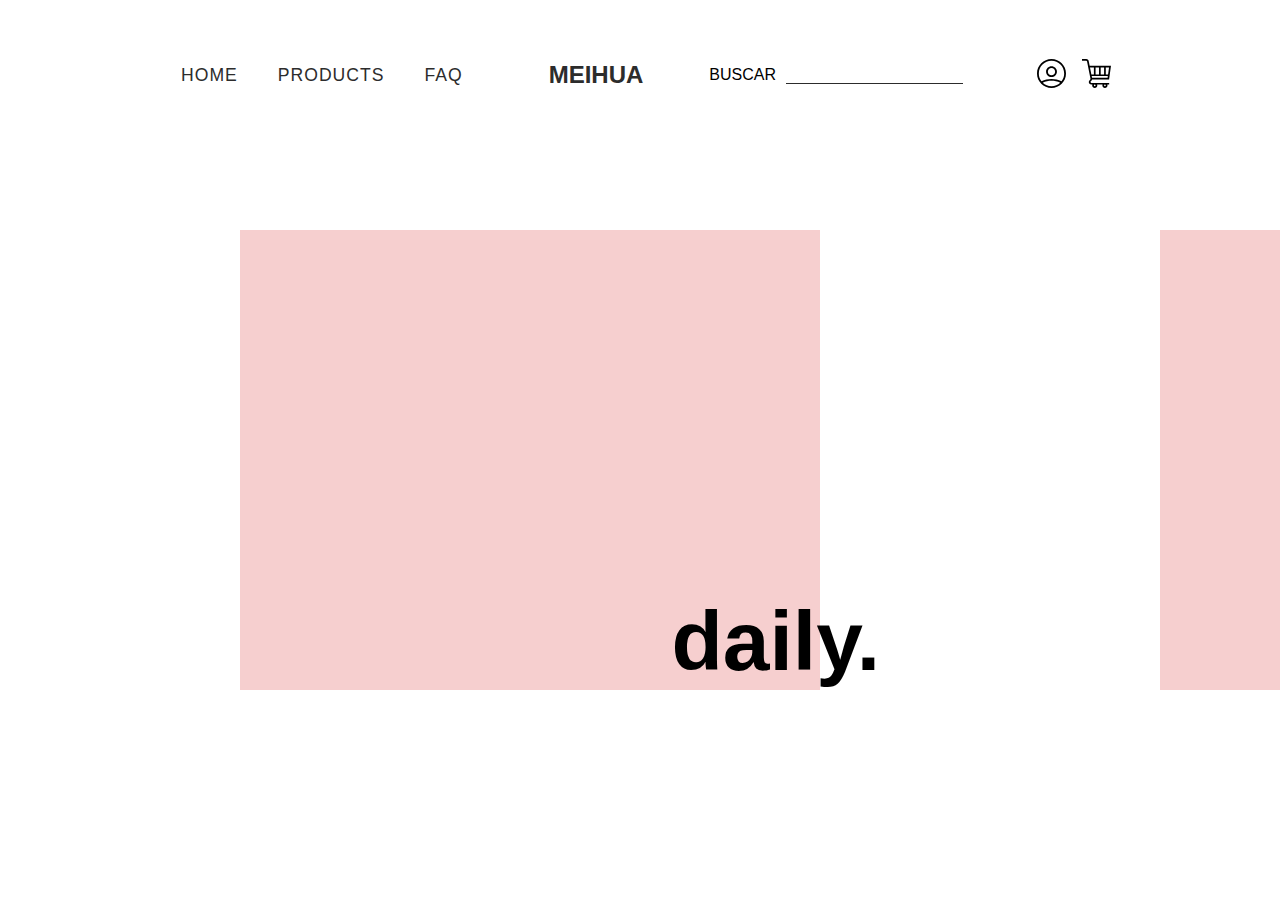
==== index.html @ 2f4f276c "actualizado" ====
<!DOCTYPE html>
<html lang="en">
<head>
    <meta charset="UTF-8">
    <meta name="viewport" content="width=device-width, initial-scale=1.0">
    <meta http-equiv="X-UA-Compatible" content="ie=edge">
    <title>Document</title>
    <link rel="stylesheet" href="./css/style-home.css">
    <link rel="stylesheet" href="./css/navbar.css">
    <link rel="stylesheet" href="./css/footer.css">

</head>
<body>

    <header>
        <nav>
 
            <ul id="menu" class="nav-links">
                <li><a href="index.html">Home</a></li>
                <li><a href="products.html">Products</a></li>
                <li><a href="faq.html">faq</a></li>
            </ul>
            
        </nav>

        <div class="logo">
            <a href="index.html">MEIHUA</a>
      </div>
    <div class="search-bar">
        <p>BUSCAR</p><input type="text">
    </div>
            <div class="nav-icons">
                <a href="register-login.html"><img src="[data-uri]" /></a>
                <a href="cart.html"><img src="[data-uri]" /></a>
            </div>
        
    </header>

<!-- <main>
  <div class="section1">
    <div id="text-box">
         <h1>Be bold. Be daring. Be simply beautiful.</h1>
         <p>We carefully select the best makeup products so that you can enjoy their excellent quality and irresistible range of colors and products.</p>
    </div>
</div>
</main>

    <div class="section2">
            <div class="box1"></div>
            <div class="box2"></div>
    </div> -->


    <div class="container">
        <div class="block block-1">
            <h1>daily.</h1>
        </div>
        <div class="block block-2">
            <h1>soft.</h1>
        </div>
        <div class="block block-3">
            <h1>lips.</h1>
        </div>
        <div class="block block-4">
            <h1>dark.</h1>
        </div>
        <div class="block block-5">
            <h1>glow.</h1>
        </div>
    </div>
    <script src="./scripts/index.js"></script>
    <script>
        var blocks = document.getElementsByClassName("block");
        var container = document.getElementsByClassName("container");
        var hs = new HorizontalScroll.default({
            blocks: blocks,
            container: container,
            isAnimated: true,
            springEffect: 0.8,
        });
    </script>

</body>


</html>
---- css/style-home.css ----
*{
    box-sizing: border-box;
  }


  html, body {
    margin: 0;
    padding: 0;
    width: 100%;
    height: 100vh;
    scroll-behavior: smooth;
    overflow: hidden;

}

body{
  font-family: 'Poppins', sans-serif;
  font-weight: 16px;
}


/*SMALL MOBILE*/

@media (min-width: 320px){
    .block {
        position: relative;
        width: 580px;
        height: 460px;
        margin: 10px 300px 20px 40px;
    }
    
    h1 {
        position: absolute;
        font-family: 'Poppins', sans-serif;
        font-weight: bolder;
        font-size: 84px;
    }
    
    .block-1,
    .block-2,
    .block-3,
    .block-4,
    .block-5{
        background: rgba(246, 207, 207, 1);
    }
    
    .block-1:hover {
        background: url(https://images.unsplash.com/photo-1595550912256-b24059bb08e8?ixlib=rb-1.2.1&ixid=eyJhcHBfaWQiOjEyMDd9&auto=format&fit=crop&w=934&q=80) no-repeat 50% 50%;
        background-size: cover;
        cursor: pointer;
    }
    
    .block-2:hover {
        background: url(https://images.unsplash.com/photo-1570411004091-f33db096d9da?ixlib=rb-1.2.1&auto=format&fit=crop&w=934&q=80) no-repeat 50% 50%;
        background-size: cover;
        cursor: pointer;
    
    }
    
    .block-3:hover {
        background: url(https://images.unsplash.com/photo-1534143826428-81fc61582afd?ixlib=rb-1.2.1&ixid=eyJhcHBfaWQiOjEyMDd9&auto=format&fit=crop&w=894&q=80) no-repeat 50% 80%;
        background-size: cover;
        cursor: pointer;
    
    }
    
    .block-4:hover {
        background: url(https://images.unsplash.com/photo-1601667253772-f2ae66512f17?ixlib=rb-1.2.1&ixid=eyJhcHBfaWQiOjEyMDd9&auto=format&fit=crop&w=934&q=80) no-repeat 50% 50%;
        background-size: cover;
        cursor: pointer;
    
    }
    
    .block-5:hover {
        background: url(https://images.unsplash.com/photo-1542833807-ad5af0977050?ixlib=rb-1.2.1&ixid=eyJhcHBfaWQiOjEyMDd9&auto=format&fit=crop&w=1534&q=80) no-repeat 50% 50%;
        background-size: cover;
        cursor: pointer;
    
    }
    
    .container {
        margin-top: 100px;
        margin-left: 200px;
    }
    
    .block-1 h1,
    .block-3 h1,
    .block-5 h1 {
        bottom: 0;
        right: -60px;
    }
    
    .block-2 h1,
    .block-4 h1 {
        right: -60px;
    }
    }


/*DESKTOP*/

@media (min-width: 1024px){
.block {
    position: relative;
    width: 580px;
    height: 460px;
    margin: 10px 300px 20px 40px;
}

h1 {
    position: absolute;
    font-family: 'Poppins', sans-serif;
    font-weight: bolder;
    font-size: 84px;
}

.block-1,
.block-2,
.block-3,
.block-4,
.block-5{
    background: rgba(246, 207, 207, 1);
}

.block-1:hover {
    background: url(https://images.unsplash.com/photo-1595550912256-b24059bb08e8?ixlib=rb-1.2.1&ixid=eyJhcHBfaWQiOjEyMDd9&auto=format&fit=crop&w=934&q=80) no-repeat 50% 50%;
    background-size: cover;
    cursor: pointer;
}

.block-2:hover {
    background: url(https://images.unsplash.com/photo-1570411004091-f33db096d9da?ixlib=rb-1.2.1&auto=format&fit=crop&w=934&q=80) no-repeat 50% 50%;
    background-size: cover;
    cursor: pointer;

}

.block-3:hover {
    background: url(https://images.unsplash.com/photo-1534143826428-81fc61582afd?ixlib=rb-1.2.1&ixid=eyJhcHBfaWQiOjEyMDd9&auto=format&fit=crop&w=894&q=80) no-repeat 50% 80%;
    background-size: cover;
    cursor: pointer;

}

.block-4:hover {
    background: url(https://images.unsplash.com/photo-1601667253772-f2ae66512f17?ixlib=rb-1.2.1&ixid=eyJhcHBfaWQiOjEyMDd9&auto=format&fit=crop&w=934&q=80) no-repeat 50% 50%;
    background-size: cover;
    cursor: pointer;

}

.block-5:hover {
    background: url(https://images.unsplash.com/photo-1542833807-ad5af0977050?ixlib=rb-1.2.1&ixid=eyJhcHBfaWQiOjEyMDd9&auto=format&fit=crop&w=1534&q=80) no-repeat 50% 50%;
    background-size: cover;
    cursor: pointer;

}

.container {
    margin-top: 100px;
    margin-left: 200px;
}

.block-1 h1,
.block-3 h1,
.block-5 h1 {
    bottom: 0;
    right: -60px;
}

.block-2 h1,
.block-4 h1 {
    right: -60px;
}
}
---- css/navbar.css ----
*{
  margin: 0;
  padding: 0;
  box-sizing: border-box;
}


/*@media (min-width: 320px){*/
/*
  header{
    display: flex;
    justify-content: space-around;
    align-items: center;
    padding: 0px 2%;
    height: auto;
    width: 100%;
    background-color: #fff;
    margin: 140px auto 20px auto;  
  }*/
 
  /* .logo{
    position: absolute;
    top: 60px;
    text-align: center;
    width: 9rem;
    height: auto;
    cursor: pointer;
  } *//*
 
  .nav-links{
    display: inline-flex;
    list-style: none;
  }
 
 .nav-links li{
   padding: 0 10px 5px 0;
 }
 
 .nav-links li a {
   font-size: 0.875rem;
   color: #2C2C2C;
   font-weight: 500;
   text-decoration: none;
   transition: all 0.3s ease 0s;
   letter-spacing: 0.5px;
   text-transform: uppercase;
 }
 
 .cool-link::after{
     content: '';
     display: block;
     width: 0;
     height: 2px;
     background: #80C8D0;
     transition: width .3s;
   }
   
 .cool-link:hover::after{
     width: 100%;
     transition: width .3s;
   }
 .cool-link::after{
   content: '';
   display: block;
   width: 0;
   height: 2px;
   background: #80C8D0;
   transition: width .3s;
 }
 
 .cool-link:hover::after{
   width: 100%;
   transition: width .3s;
 }
 
 .nav-icons{
   display: inline-flex;
   margin: 0;
   padding: 0;
 }
 
 .nav-icons img{
   width: 30px;
   padding: 0px 5px;
 }
 }*/



@media (min-width: 1024px){

 header{
   display: flex;
   justify-content: space-around;
   align-items: center;
   padding: 0px 10%;
   height: 90px;
   width: 100%;
   margin: 30px auto 0px auto;
   background-color: #fff;
 }

 .logo a{
   cursor: pointer;
   text-decoration: none;
   color: #2C2C2C;
   font-weight: bolder;
   font-size: 1.5rem;
 }


 .nav-links{
   display: inline-flex;
   list-style: none;
 }

.nav-links li{
  padding: 0px 20px;
}

.nav-links li a {
  font-size: 1.1rem;
  color: #2C2C2C;
  font-weight: 500;
  text-decoration: none;
  transition: all 0.3s ease 0s;
  letter-spacing: 1px;
  text-transform: uppercase;
}

.nav-icons{
  display: inline-flex;
}

.nav-icons img{
  width: 45px;
  padding: 0px 8px;
}

.search-bar{
  display: flex;
  justify-content: flex-start;
  flex-direction: row;
}
.search-bar input{
  border: none;
  border-bottom: 1px solid #2c2c2c;
  margin-left: 10px;
  outline: none;
}

.search-bar p{
  font-weight: 400;
}

}
---- css/footer.css ----
*{
    margin: 0;
    padding: 0;
    box-sizing: border-box;
}

/*SMALL MOBILE RESPONSIVE*/

@media (min-width: 320px){

footer{
    background: #F6CFCF;
    height: 220px;
    text-align: center;
    padding: 10px;
    padding-top: 50px;
}

footer > h4{
    color: #2C2C2C;
   font-weight: 600;
   font-size: 1rem;
   text-transform: uppercase;
}

footer hr{
    margin: 5px auto 10px auto;
    border: 1px solid #444444;
    width: 18px;
}

footer p{
    font-size: 0.7rem;
    letter-spacing: 1px;
    font-weight: 200;
    text-transform: uppercase;
}

.separador-vertical{
    font-weight: 100;
    font-size: 0.8rem;
    padding: 0px 5px;

}

.rrss-icons{
    display: flex;
    justify-content: center;
    margin: 20px auto 10px auto;
}

.icons-rrss{
    margin: 0px 10px;
    width: 25px;
    height: 25px;
}

.icons-rrss img{
    width: 100%;
}
}

/*TABLET*/

@media (min-width: 770px){
    footer{
        height: 280px;
        padding-top: 60px;
    }
    
    footer > h4{
        font-size: 1.3rem;
    }
    
    footer hr{
        margin: 10px auto 20px auto;
        border: 1px solid #444444;
        width: 25px;
    }
    
    footer p{
        font-size: 1.1rem;
    }
    
    .separador-vertical{
        font-size: 1.2rem;    
    }
    
    .rrss-icons{
        margin: 40px auto 10px auto;
    }
    
    .icons-rrss{
        margin: 0px 25px;
        width: 25px;
        height: 25px;
    }
    }



    
    /*DESKTOP*/

@media (min-width: 1200px){
    footer{
        height: auto;
        padding: 40px;
    }
    
    footer > h4{
   font-size: 1.5rem;
    }
    
    footer hr{
        width: 30px;
    }
    
    footer p{
        font-size: 1.3rem;
    }
    
    .separador-vertical{
        font-size: 1.4rem;    
    }
    
    .rrss-icons{
        margin: 50px auto 0px auto;
    }
    
    .icons-rrss{
        margin: 0px 20px;
        width: 30px;
        height: 30px;
    }
    }
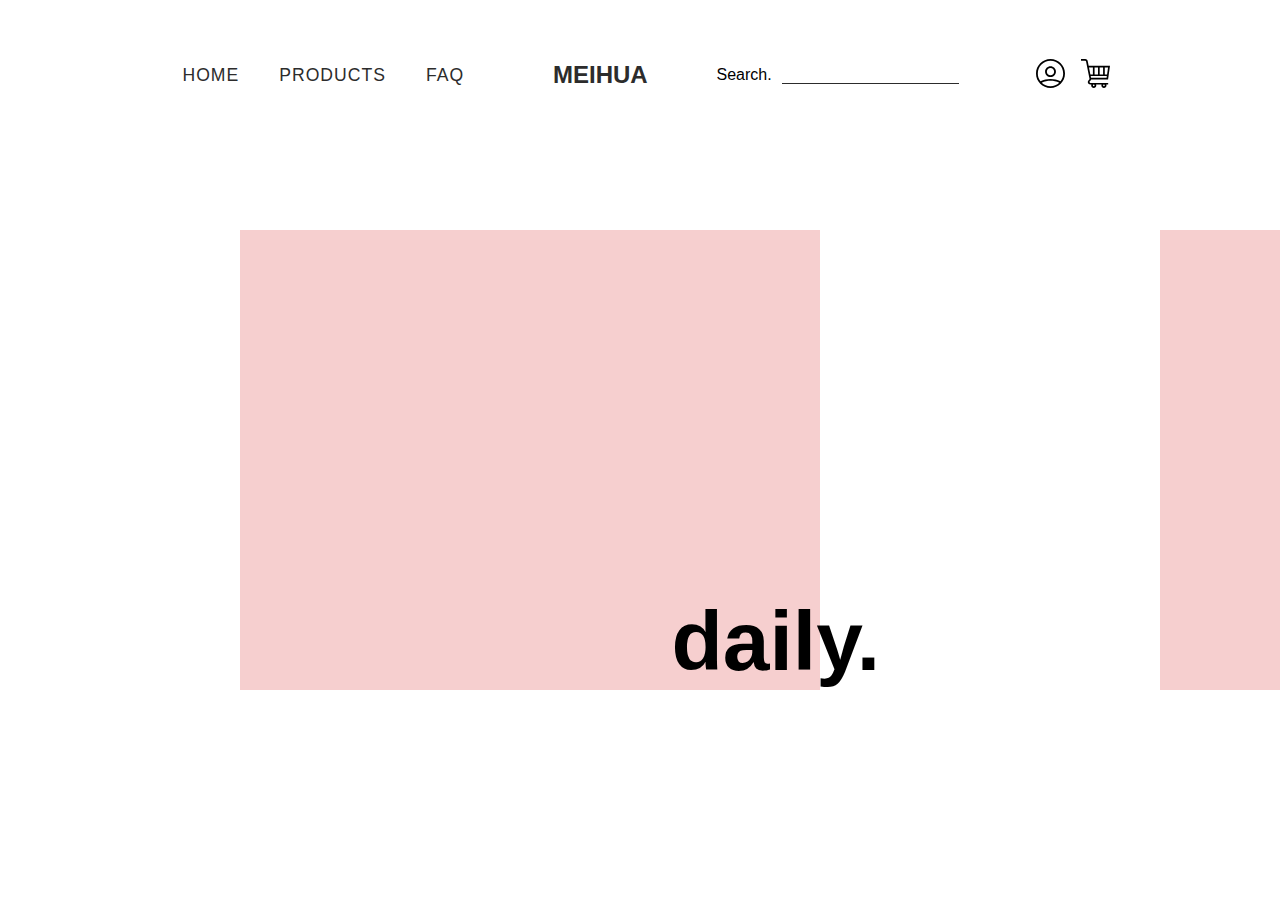
==== commit 2bd7d8fd: "actualizacion responsive" ====
--- a/index.html
+++ b/index.html
@@ -4,30 +4,38 @@
     <meta charset="UTF-8">
     <meta name="viewport" content="width=device-width, initial-scale=1.0">
     <meta http-equiv="X-UA-Compatible" content="ie=edge">
-    <title>Document</title>
-    <link rel="stylesheet" href="./css/style-home.css">
-    <link rel="stylesheet" href="./css/navbar.css">
-    <link rel="stylesheet" href="./css/footer.css">
+    <title>MEIHUA | Cosmetics</title>
+    <link rel="stylesheet" href="css/style-home.css">
+    <link rel="stylesheet" href="css/navbar.css">
+    <link rel="stylesheet" href="css/footer.css">
 
 </head>
 <body>
 
     <header>
+
         <nav>
- 
-            <ul id="menu" class="nav-links">
+            <input type="checkbox" id="toggle" class="hidden">
+                  <label for="toggle" class="nav-btn">
+                        <i></i>
+                        <i></i>
+                        <i></i>
+                  </label>
+            
+            <div class="nav-links">
+            <ul>
                 <li><a href="index.html">Home</a></li>
                 <li><a href="products.html">Products</a></li>
                 <li><a href="faq.html">faq</a></li>
             </ul>
-            
+        </div>
         </nav>
 
         <div class="logo">
             <a href="index.html">MEIHUA</a>
       </div>
     <div class="search-bar">
-        <p>BUSCAR</p><input type="text">
+        <p>Search.</p><input type="text" placeholder="Search.">
     </div>
             <div class="nav-icons">
                 <a href="register-login.html"><img src="[data-uri]" /></a>
@@ -35,20 +43,6 @@
             </div>
         
     </header>
-
-<!-- <main>
-  <div class="section1">
-    <div id="text-box">
-         <h1>Be bold. Be daring. Be simply beautiful.</h1>
-         <p>We carefully select the best makeup products so that you can enjoy their excellent quality and irresistible range of colors and products.</p>
-    </div>
-</div>
-</main>
-
-    <div class="section2">
-            <div class="box1"></div>
-            <div class="box2"></div>
-    </div> -->
 
 
     <div class="container">
@@ -59,7 +53,7 @@
             <h1>soft.</h1>
         </div>
         <div class="block block-3">
-            <h1>lips.</h1>
+            <h1>natural.</h1>
         </div>
         <div class="block block-4">
             <h1>dark.</h1>
@@ -68,7 +62,7 @@
             <h1>glow.</h1>
         </div>
     </div>
-    <script src="./scripts/index.js"></script>
+    <script src="scripts/index.js"></script>
     <script>
         var blocks = document.getElementsByClassName("block");
         var container = document.getElementsByClassName("container");
--- a/css/style-home.css
+++ b/css/style-home.css
@@ -19,87 +19,8 @@
 }
 
 
-/*SMALL MOBILE*/
+/*HOME SECTION*/
 
-@media (min-width: 320px){
-    .block {
-        position: relative;
-        width: 580px;
-        height: 460px;
-        margin: 10px 300px 20px 40px;
-    }
-    
-    h1 {
-        position: absolute;
-        font-family: 'Poppins', sans-serif;
-        font-weight: bolder;
-        font-size: 84px;
-    }
-    
-    .block-1,
-    .block-2,
-    .block-3,
-    .block-4,
-    .block-5{
-        background: rgba(246, 207, 207, 1);
-    }
-    
-    .block-1:hover {
-        background: url(https://images.unsplash.com/photo-1595550912256-b24059bb08e8?ixlib=rb-1.2.1&ixid=eyJhcHBfaWQiOjEyMDd9&auto=format&fit=crop&w=934&q=80) no-repeat 50% 50%;
-        background-size: cover;
-        cursor: pointer;
-    }
-    
-    .block-2:hover {
-        background: url(https://images.unsplash.com/photo-1570411004091-f33db096d9da?ixlib=rb-1.2.1&auto=format&fit=crop&w=934&q=80) no-repeat 50% 50%;
-        background-size: cover;
-        cursor: pointer;
-    
-    }
-    
-    .block-3:hover {
-        background: url(https://images.unsplash.com/photo-1534143826428-81fc61582afd?ixlib=rb-1.2.1&ixid=eyJhcHBfaWQiOjEyMDd9&auto=format&fit=crop&w=894&q=80) no-repeat 50% 80%;
-        background-size: cover;
-        cursor: pointer;
-    
-    }
-    
-    .block-4:hover {
-        background: url(https://images.unsplash.com/photo-1601667253772-f2ae66512f17?ixlib=rb-1.2.1&ixid=eyJhcHBfaWQiOjEyMDd9&auto=format&fit=crop&w=934&q=80) no-repeat 50% 50%;
-        background-size: cover;
-        cursor: pointer;
-    
-    }
-    
-    .block-5:hover {
-        background: url(https://images.unsplash.com/photo-1542833807-ad5af0977050?ixlib=rb-1.2.1&ixid=eyJhcHBfaWQiOjEyMDd9&auto=format&fit=crop&w=1534&q=80) no-repeat 50% 50%;
-        background-size: cover;
-        cursor: pointer;
-    
-    }
-    
-    .container {
-        margin-top: 100px;
-        margin-left: 200px;
-    }
-    
-    .block-1 h1,
-    .block-3 h1,
-    .block-5 h1 {
-        bottom: 0;
-        right: -60px;
-    }
-    
-    .block-2 h1,
-    .block-4 h1 {
-        right: -60px;
-    }
-    }
-
-
-/*DESKTOP*/
-
-@media (min-width: 1024px){
 .block {
     position: relative;
     width: 580px;
@@ -172,4 +93,3 @@
 .block-4 h1 {
     right: -60px;
 }
-}--- a/css/navbar.css
+++ b/css/navbar.css
@@ -3,91 +3,6 @@
   padding: 0;
   box-sizing: border-box;
 }
-
-
-/*@media (min-width: 320px){*/
-/*
-  header{
-    display: flex;
-    justify-content: space-around;
-    align-items: center;
-    padding: 0px 2%;
-    height: auto;
-    width: 100%;
-    background-color: #fff;
-    margin: 140px auto 20px auto;  
-  }*/
- 
-  /* .logo{
-    position: absolute;
-    top: 60px;
-    text-align: center;
-    width: 9rem;
-    height: auto;
-    cursor: pointer;
-  } *//*
- 
-  .nav-links{
-    display: inline-flex;
-    list-style: none;
-  }
- 
- .nav-links li{
-   padding: 0 10px 5px 0;
- }
- 
- .nav-links li a {
-   font-size: 0.875rem;
-   color: #2C2C2C;
-   font-weight: 500;
-   text-decoration: none;
-   transition: all 0.3s ease 0s;
-   letter-spacing: 0.5px;
-   text-transform: uppercase;
- }
- 
- .cool-link::after{
-     content: '';
-     display: block;
-     width: 0;
-     height: 2px;
-     background: #80C8D0;
-     transition: width .3s;
-   }
-   
- .cool-link:hover::after{
-     width: 100%;
-     transition: width .3s;
-   }
- .cool-link::after{
-   content: '';
-   display: block;
-   width: 0;
-   height: 2px;
-   background: #80C8D0;
-   transition: width .3s;
- }
- 
- .cool-link:hover::after{
-   width: 100%;
-   transition: width .3s;
- }
- 
- .nav-icons{
-   display: inline-flex;
-   margin: 0;
-   padding: 0;
- }
- 
- .nav-icons img{
-   width: 30px;
-   padding: 0px 5px;
- }
- }*/
-
-
-
-@media (min-width: 1024px){
 
  header{
    display: flex;
@@ -108,8 +23,7 @@
    font-size: 1.5rem;
  }
 
-
- .nav-links{
+ .nav-links ul{
    display: inline-flex;
    list-style: none;
  }
@@ -153,4 +67,164 @@
   font-weight: 400;
 }
 
+::-webkit-input-placeholder{
+  opacity: 0;
+}
+
+
+
+
+
+
+
+
+
+@media only screen and (max-width: 864px){
+
+  .nav-links {
+    position: fixed;
+    top: 0;
+    left: 0;
+    width: 100%;
+    height: 100%;
+    z-index: -1;
+    background-color: #DBEFF2;
+    opacity: 0;
+    transition: all 0.2s ease;
+}
+
+.nav-links ul {
+    position: absolute;
+    display: flex;
+    flex-direction: column;
+    top: 50%;
+    transform: translateY(-50%);
+    width: 100%;
+}
+
+.nav-links ul li {
+    display: block;
+    float: none;
+    width: 100%;
+    text-align: center;
+    margin-bottom: 50px;
+}
+
+.nav-links ul li:nth-child(1) a {
+    transition-delay: 0.2s;
+}
+
+.nav-links ul li:nth-child(2) a {
+    transition-delay: 0.3s;
+}
+
+.nav-links ul li:nth-child(3) a {
+    transition-delay: 0.4s;
+}
+
+.nav-links ul li:nth-child(4) a {
+    transition-delay: 0.5s;
+}
+
+.nav-links ul li:not(:first-child) {
+    margin-left: 0;
+}
+
+.nav-links ul li a {
+    padding: 10px 24px;
+    opacity: 0;
+    color: #000;
+    font-size: 1.5rem;
+    font-weight: 600;
+    letter-spacing: 1.2px;
+    transform: translateX(-20px);
+    transition: all 0.2s ease;
+}
+
+.nav-btn {
+    position: relative;
+    display: block;
+    width: 48px;
+    height: 35px;
+    cursor: pointer;
+    z-index: 9999;
+    border-radius: 50%;
+}
+
+.nav-btn i {
+    display: block;
+    width: 35px;
+    height: 3px;
+    z-index: 1;
+    background: #000;
+    border-radius: 2px;
+}
+
+.nav-btn i:nth-child(1) {
+    margin-top: 16px;
+}
+
+.nav-btn i:nth-child(2) {
+    margin-top: 4px;
+    opacity: 1;
+}
+
+.nav-btn i:nth-child(3) {
+    margin-top: 3px;
+}
+}
+
+#toggle:checked + .nav-btn {
+transform: rotate(45deg);
+}
+
+#toggle:checked + .nav-btn i {
+background: #000;
+transition: transform 0.2s ease;
+}
+
+#toggle:checked + .nav-btn i:nth-child(1) {
+transform: translateY(6px) rotate(180deg);
+}
+
+#toggle:checked + .nav-btn i:nth-child(2) {
+opacity: 0;
+}
+
+#toggle:checked + .nav-btn i:nth-child(3) {
+transform: translateY(-6px) rotate(90deg);
+}
+
+#toggle:checked ~   .nav-links {
+z-index: 9990;
+opacity: 1;
+}
+
+#toggle:checked ~   .nav-links ul li a {
+opacity: 1;
+transform: translateX(0);
+}
+
+.hidden {
+display: none;
+}
+
+
+@media only screen and (max-width: 570px){
+  .logo{
+    display: none;
+  }
+}
+
+@media only screen and (min-width: 320px) and (max-width: 520px){
+  .search-bar p{
+    display: none;
+  }
+
+  ::-webkit-input-placeholder{
+    opacity: 1;
+    font-size: 1rem;
+    font-weight: 400;
+    font-family: 'Poppins', sans-serif;
+  }
 }--- a/css/footer.css
+++ b/css/footer.css
@@ -4,65 +4,63 @@
     box-sizing: border-box;
 }
 
-/*SMALL MOBILE RESPONSIVE*/
+footer{
+        background: #F6CFCF;
+        text-align: center;
+        height: auto;
+        padding: 40px;
+    }
+    
+footer > h4{
+   font-size: 1.5rem;
+   text-transform: uppercase;
+   color: #2C2C2C;
+    font-weight: 600;
 
-@media (min-width: 320px){
-
-footer{
-    background: #F6CFCF;
-    height: 220px;
-    text-align: center;
-    padding: 10px;
-    padding-top: 50px;
-}
-
-footer > h4{
-    color: #2C2C2C;
-   font-weight: 600;
-   font-size: 1rem;
-   text-transform: uppercase;
-}
-
+    }
+    
 footer hr{
     margin: 5px auto 10px auto;
     border: 1px solid #444444;
-    width: 18px;
-}
-
+    width: 30px;
+    }
+    
 footer p{
-    font-size: 0.7rem;
-    letter-spacing: 1px;
-    font-weight: 200;
-    text-transform: uppercase;
-}
-
+        font-size: 1.3rem;
+        letter-spacing: 1px;
+        font-weight: 200;
+        text-transform: uppercase;
+    }
+    
 .separador-vertical{
-    font-weight: 100;
-    font-size: 0.8rem;
-    padding: 0px 5px;
-
-}
-
+        font-size: 1.4rem;
+        font-weight: 100;
+        padding: 0px 5px;
+    }
+    
 .rrss-icons{
-    display: flex;
-    justify-content: center;
-    margin: 20px auto 10px auto;
-}
-
+        display: flex;
+        justify-content: center;
+        margin: 50px auto 0px auto;
+    }
+    
 .icons-rrss{
-    margin: 0px 10px;
-    width: 25px;
-    height: 25px;
+        margin: 0px 20px;
+        width: 30px;
+        height: 30px;
 }
 
 .icons-rrss img{
     width: 100%;
 }
-}
+
+
+/*SMALL MOBILE RESPONSIVE*/
+
 
 /*TABLET*/
 
-@media (min-width: 770px){
+@media only screen and (max-width: 770px){
     footer{
         height: 280px;
         padding-top: 60px;
@@ -99,38 +97,40 @@
 
 
 
+    @media only screen and (max-width: 320px){
+
+        footer{
+            height: 220px;
+            padding: 10px;
+            padding-top: 50px;
+        }
+        
+        footer > h4{
+           font-size: 1rem;
+        }
+        
+        footer hr{
+            width: 18px;
+        }
+        
+        footer p{
+            font-size: 0.7rem;
+        }
+        
+        .separador-vertical{
+            font-size: 0.8rem;
+        
+        }
+        
+        .rrss-icons{
+            margin: 20px auto 10px auto;
+        }
+        
+        .icons-rrss{
+            margin: 0px 10px;
+            width: 25px;
+            height: 25px;
+        }
+        }
     
-    /*DESKTOP*/
 
-@media (min-width: 1200px){
-    footer{
-        height: auto;
-        padding: 40px;
-    }
-    
-    footer > h4{
-   font-size: 1.5rem;
-    }
-    
-    footer hr{
-        width: 30px;
-    }
-    
-    footer p{
-        font-size: 1.3rem;
-    }
-    
-    .separador-vertical{
-        font-size: 1.4rem;    
-    }
-    
-    .rrss-icons{
-        margin: 50px auto 0px auto;
-    }
-    
-    .icons-rrss{
-        margin: 0px 20px;
-        width: 30px;
-        height: 30px;
-    }
-    }
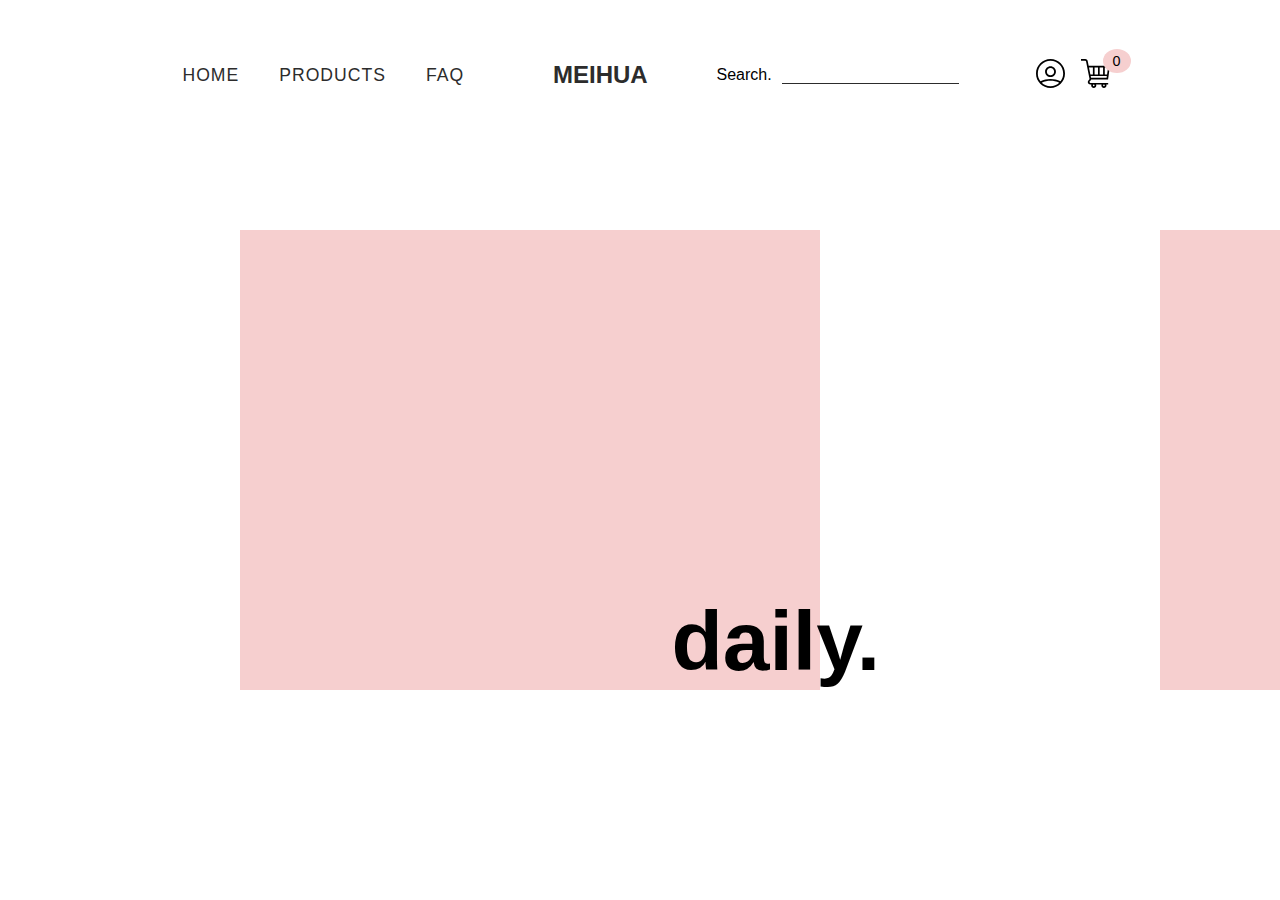
==== commit 8ac653b5: "antes de la lluvia" ====
--- a/index.html
+++ b/index.html
@@ -35,12 +35,15 @@
             <a href="index.html">MEIHUA</a>
       </div>
     <div class="search-bar">
-        <p>Search.</p><input type="text" placeholder="Search.">
+        <p>Search.</p><input type="search" placeholder="Search.">
     </div>
             <div class="nav-icons">
                 <a href="register-login.html"><img src="[data-uri]" /></a>
-                <a href="cart.html"><img src="[data-uri]" /></a>
-            </div>
+                <div class="iconShopping">
+                    <p>0</p>
+                    <img src="[data-uri]" />
+                </div>
+                        </div>
         
     </header>
 
--- a/css/navbar.css
+++ b/css/navbar.css
@@ -51,6 +51,22 @@
   padding: 0px 8px;
 }
 
+.nav-icons .iconShopping{
+  cursor: pointer;
+  position: relative;
+}
+
+.nav-icons .iconShopping p{
+  position: absolute;
+  top: -10px;
+  right: -13px;
+  font-size: 0.9rem;
+  background-color: #F6CFCF;
+  padding: 4px 10px;
+  border-radius: 50%;
+  
+}
+
 .search-bar{
   display: flex;
   justify-content: flex-start;
@@ -67,15 +83,9 @@
   font-weight: 400;
 }
 
-::-webkit-input-placeholder{
+.search-bar ::-webkit-input-placeholder{
   opacity: 0;
 }
-
-
-
-
-
-
 
 
 
@@ -221,7 +231,7 @@
     display: none;
   }
 
-  ::-webkit-input-placeholder{
+  .search-bar ::-webkit-input-placeholder{
     opacity: 1;
     font-size: 1rem;
     font-weight: 400;
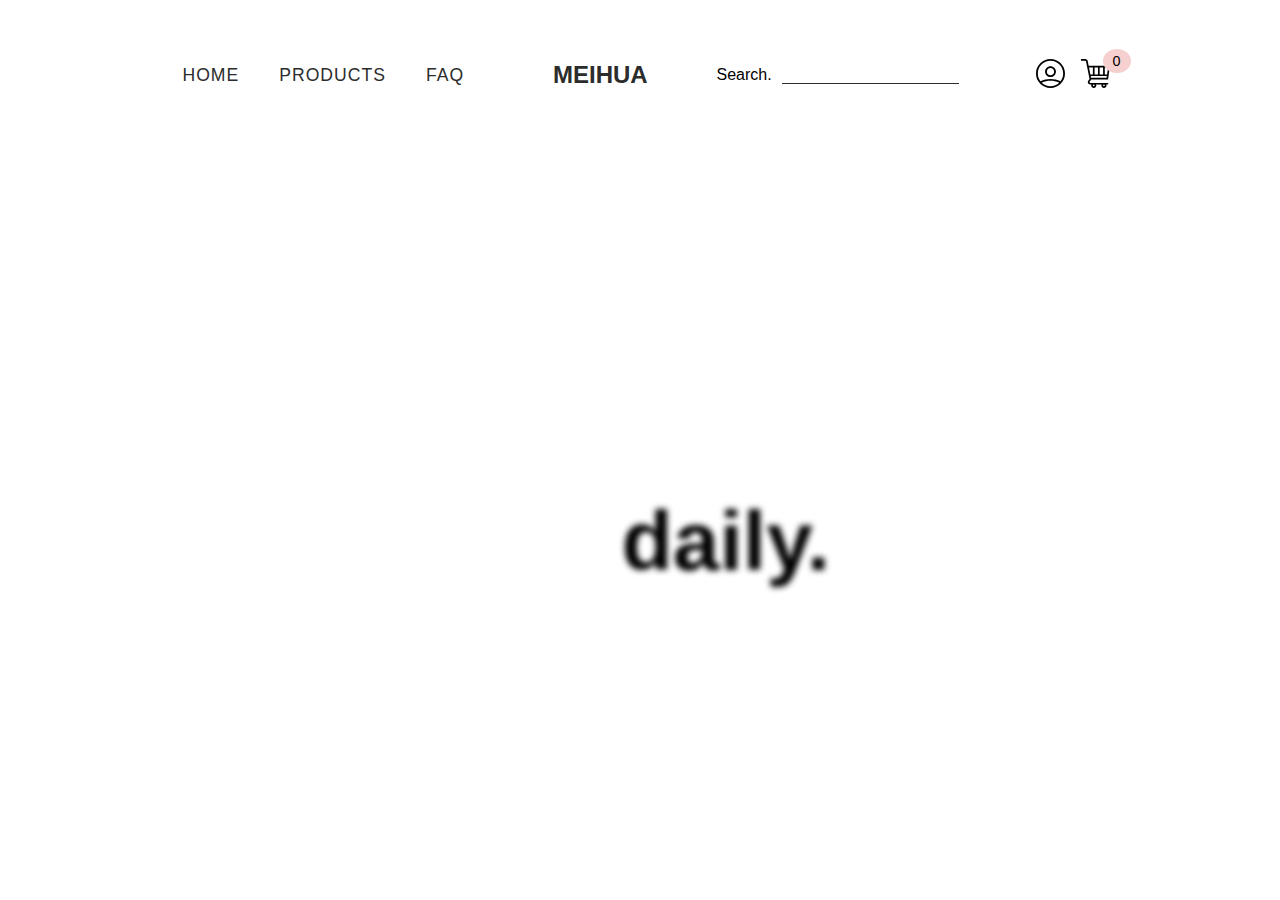
==== commit 7e064f64: "ahora si que si" ====
--- a/index.html
+++ b/index.html
@@ -4,6 +4,7 @@
     <meta charset="UTF-8">
     <meta name="viewport" content="width=device-width, initial-scale=1.0">
     <meta http-equiv="X-UA-Compatible" content="ie=edge">
+    <link  rel="icon"   href="img/favicon.png" type="image/png" />
     <title>MEIHUA | Cosmetics</title>
     <link rel="stylesheet" href="css/style-home.css">
     <link rel="stylesheet" href="css/navbar.css">
@@ -43,7 +44,7 @@
                     <p>0</p>
                     <img src="[data-uri]" />
                 </div>
-                        </div>
+                </div>
         
     </header>
 
--- a/css/style-home.css
+++ b/css/style-home.css
@@ -35,45 +35,58 @@
     font-size: 84px;
 }
 
-.block-1,
-.block-2,
-.block-3,
-.block-4,
-.block-5{
-    background: rgba(246, 207, 207, 1);
+
+.block:hover{
+    -webkit-filter: blur(0);
+	filter: blur(0);
 }
 
-.block-1:hover {
+.block-1 {
     background: url(https://images.unsplash.com/photo-1595550912256-b24059bb08e8?ixlib=rb-1.2.1&ixid=eyJhcHBfaWQiOjEyMDd9&auto=format&fit=crop&w=934&q=80) no-repeat 50% 50%;
     background-size: cover;
-    cursor: pointer;
+    -webkit-filter: blur(3px);
+	filter: blur(3px);
+	-webkit-transition: .3s ease-in-out;
+	transition: .3s ease-in-out;
 }
 
-.block-2:hover {
+.block-2 {
     background: url(https://images.unsplash.com/photo-1570411004091-f33db096d9da?ixlib=rb-1.2.1&auto=format&fit=crop&w=934&q=80) no-repeat 50% 50%;
     background-size: cover;
-    cursor: pointer;
+    -webkit-filter: blur(3px);
+	filter: blur(3px);
+	-webkit-transition: .3s ease-in-out;
+	transition: .3s ease-in-out;
 
 }
 
-.block-3:hover {
+.block-3 {
     background: url(https://images.unsplash.com/photo-1534143826428-81fc61582afd?ixlib=rb-1.2.1&ixid=eyJhcHBfaWQiOjEyMDd9&auto=format&fit=crop&w=894&q=80) no-repeat 50% 80%;
     background-size: cover;
-    cursor: pointer;
+    -webkit-filter: blur(3px);
+	filter: blur(3px);
+	-webkit-transition: .3s ease-in-out;
+	transition: .3s ease-in-out;
 
 }
 
-.block-4:hover {
+.block-4 {
     background: url(https://images.unsplash.com/photo-1601667253772-f2ae66512f17?ixlib=rb-1.2.1&ixid=eyJhcHBfaWQiOjEyMDd9&auto=format&fit=crop&w=934&q=80) no-repeat 50% 50%;
     background-size: cover;
-    cursor: pointer;
+    -webkit-filter: blur(3px);
+	filter: blur(3px);
+	-webkit-transition: .3s ease-in-out;
+	transition: .3s ease-in-out;
 
 }
 
-.block-5:hover {
+.block-5 {
     background: url(https://images.unsplash.com/photo-1542833807-ad5af0977050?ixlib=rb-1.2.1&ixid=eyJhcHBfaWQiOjEyMDd9&auto=format&fit=crop&w=1534&q=80) no-repeat 50% 50%;
     background-size: cover;
-    cursor: pointer;
+    -webkit-filter: blur(3px);
+	filter: blur(3px);
+	-webkit-transition: .3s ease-in-out;
+	transition: .3s ease-in-out;
 
 }
 
@@ -93,3 +106,51 @@
 .block-4 h1 {
     right: -60px;
 }
+
+@media only screen and (min-width: 901px){
+    .block {
+        position: relative;
+        width: 530px;
+        height: 390px;
+    }
+
+    .container {
+        margin-top: 70px;
+    }
+}
+
+@media only screen and (max-width: 900px){
+    .block {
+        position: relative;
+        width: 530px;
+        height: 390px;
+    }
+
+    .container {
+        margin-top: 70px;
+    }
+}
+
+@media only screen and (max-width: 700px){
+    .block {
+        position: relative;
+        width: 510px;
+        height: 390px;
+    }
+
+    .container {
+        margin-top: 80px;
+    }
+}
+
+@media only screen and (min-width: 320px) and (max-width: 500px){
+    .block {
+        position: relative;
+        width: 500px;
+        height: 380px;
+    }
+
+    .container {
+        margin-top: 70px;
+    }
+}
--- a/css/navbar.css
+++ b/css/navbar.css
@@ -77,6 +77,7 @@
   border-bottom: 1px solid #2c2c2c;
   margin-left: 10px;
   outline: none;
+  border-radius: 0;
 }
 
 .search-bar p{
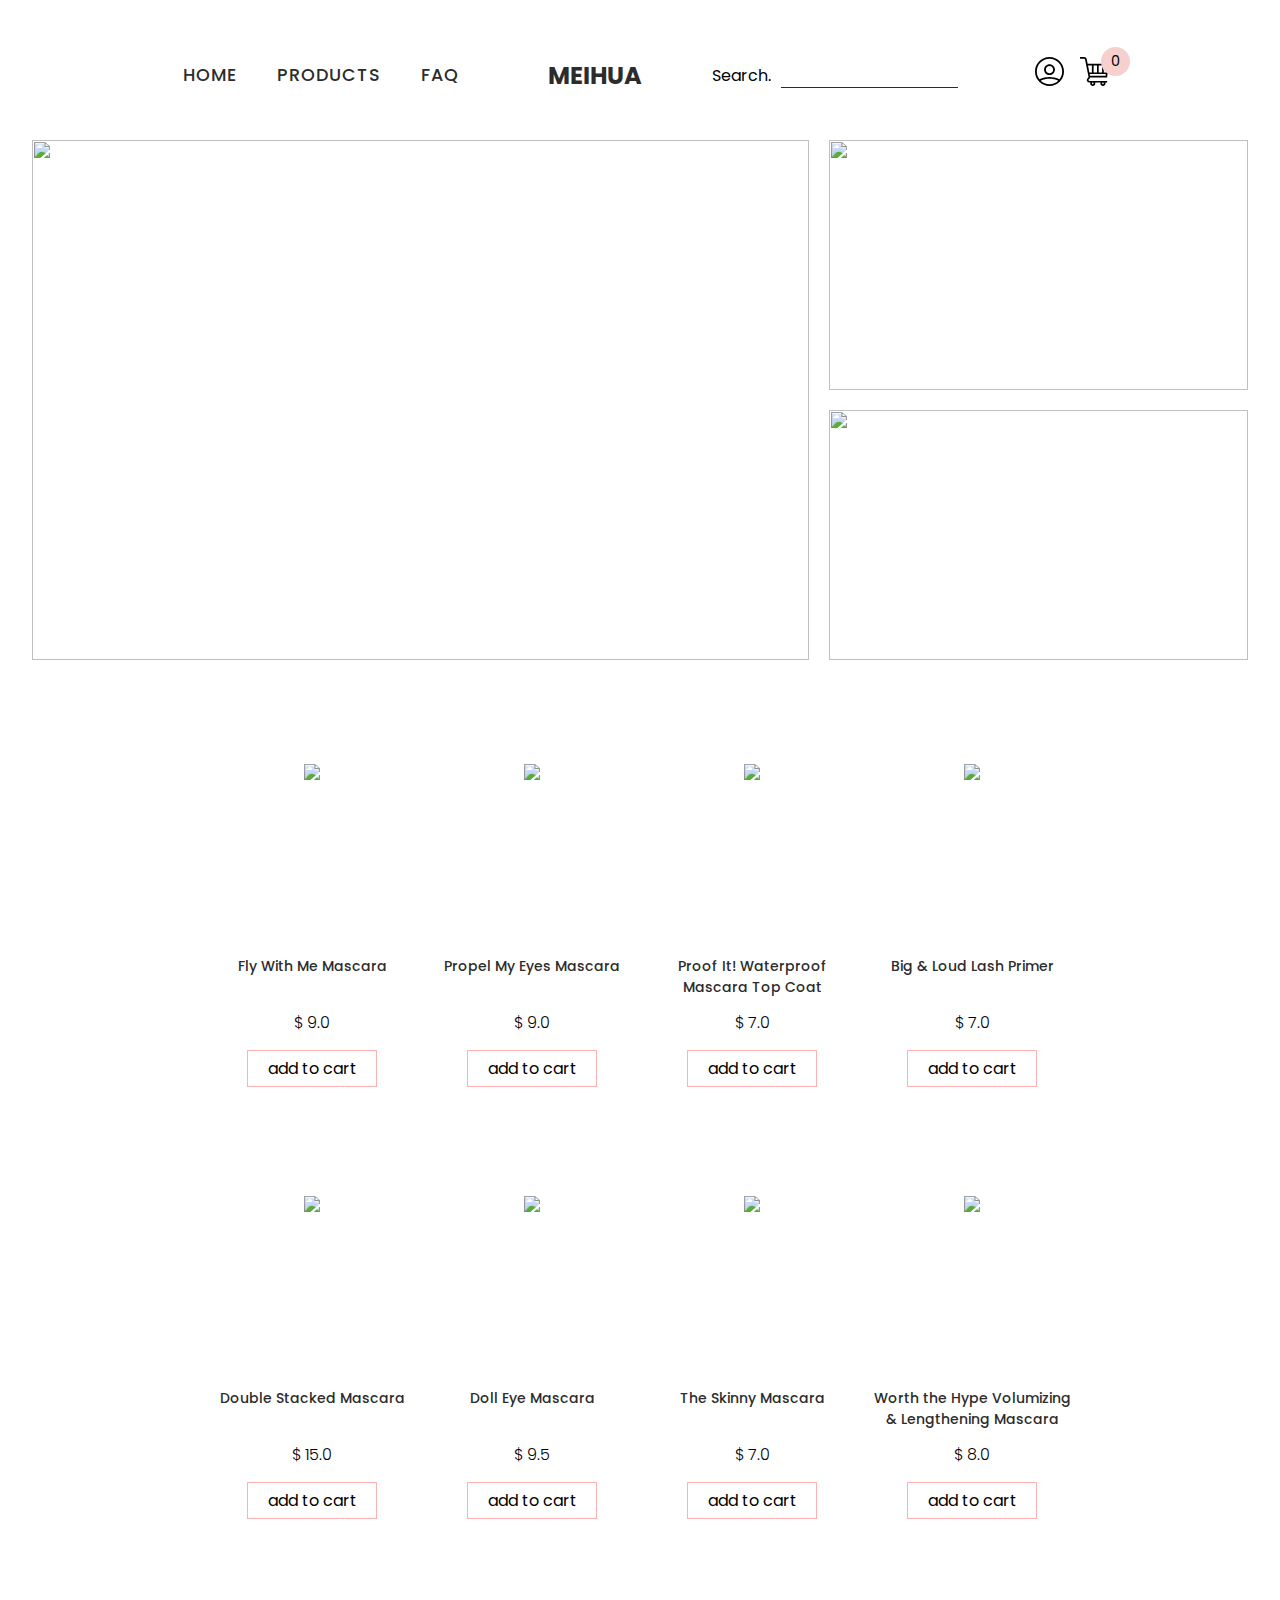
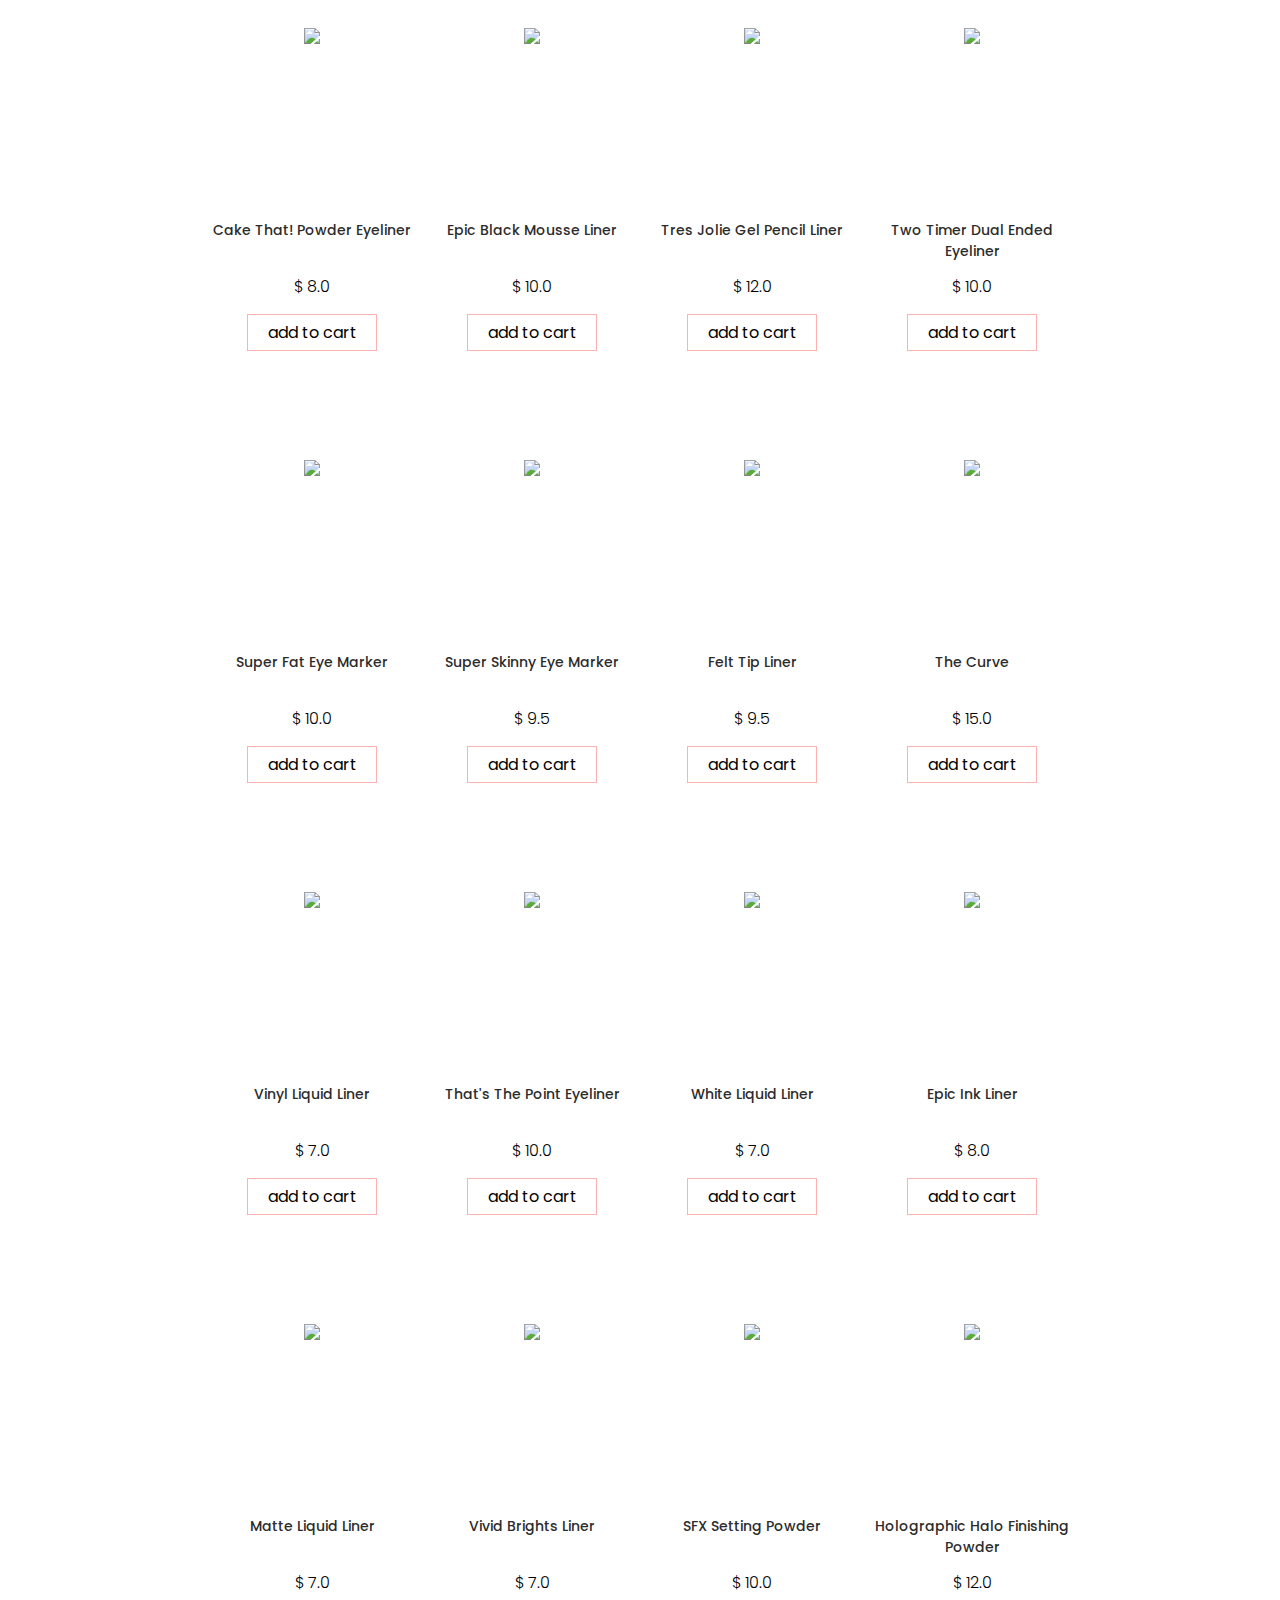
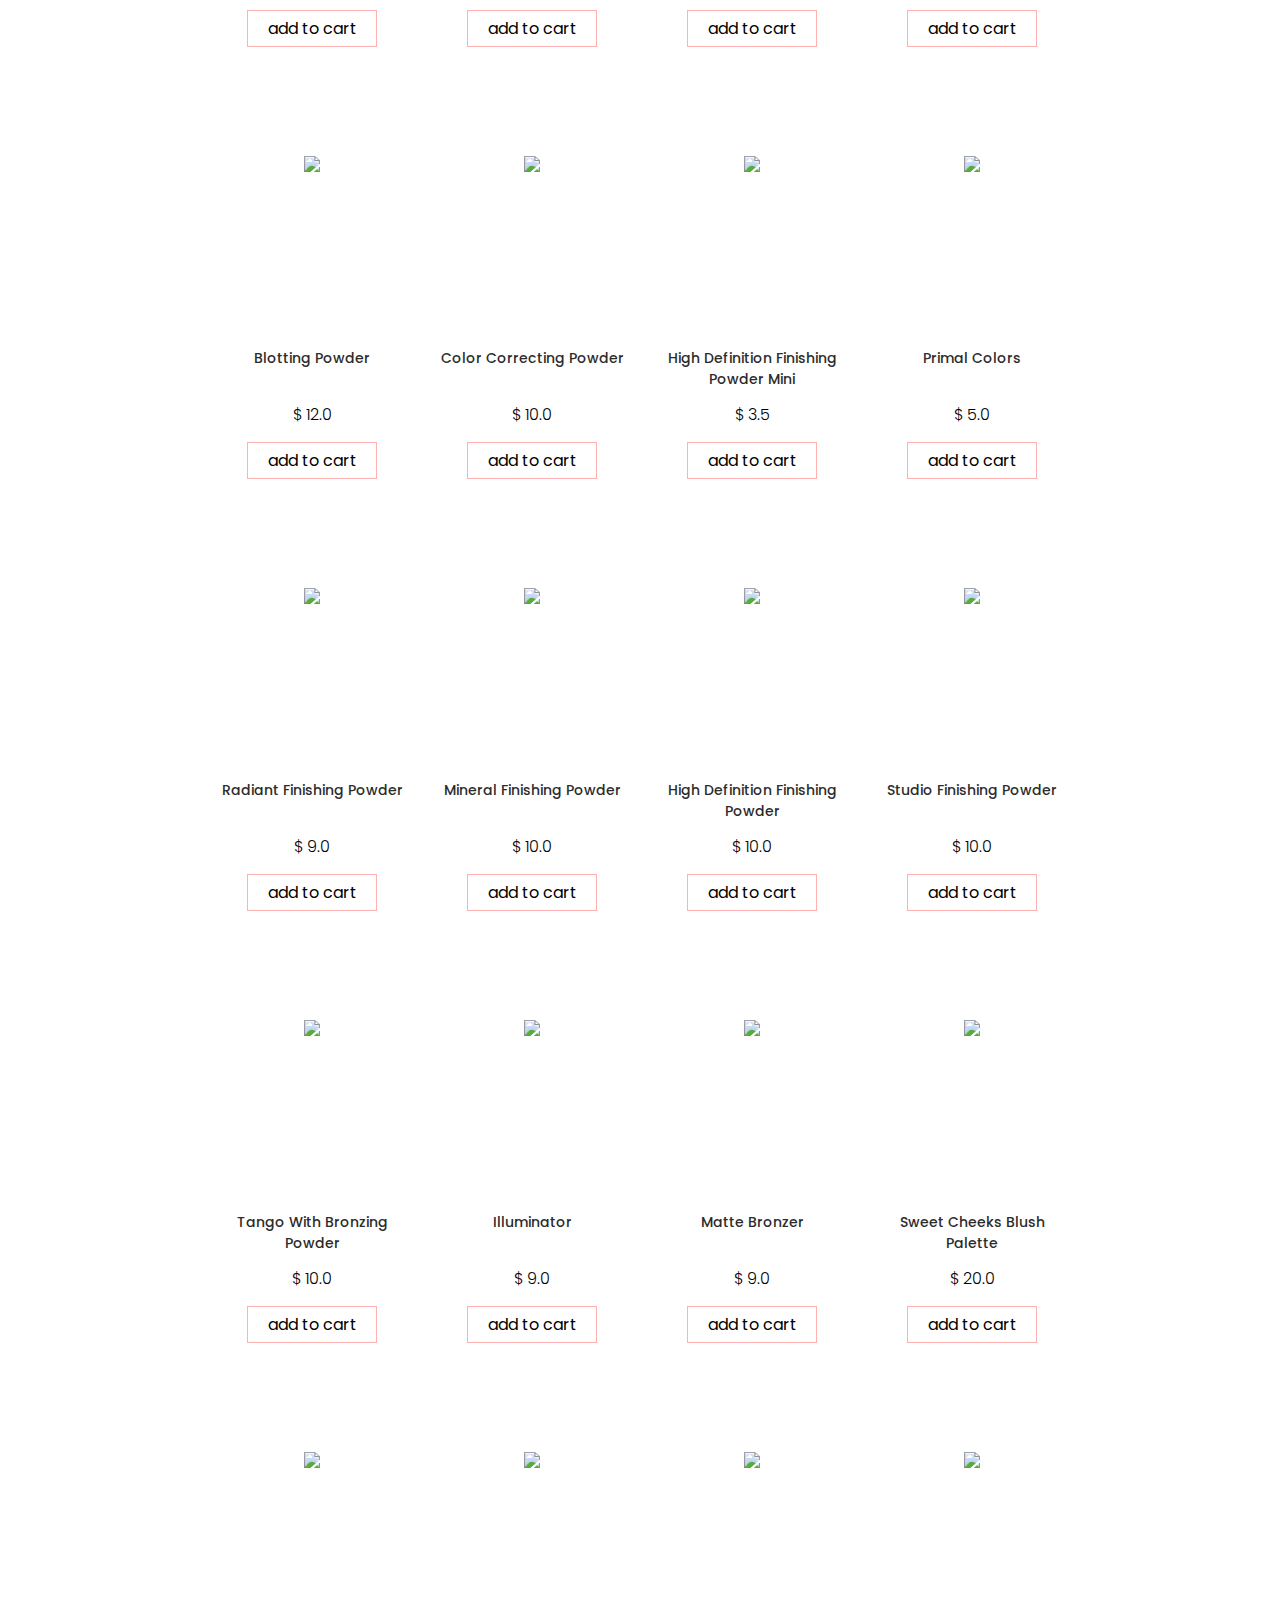
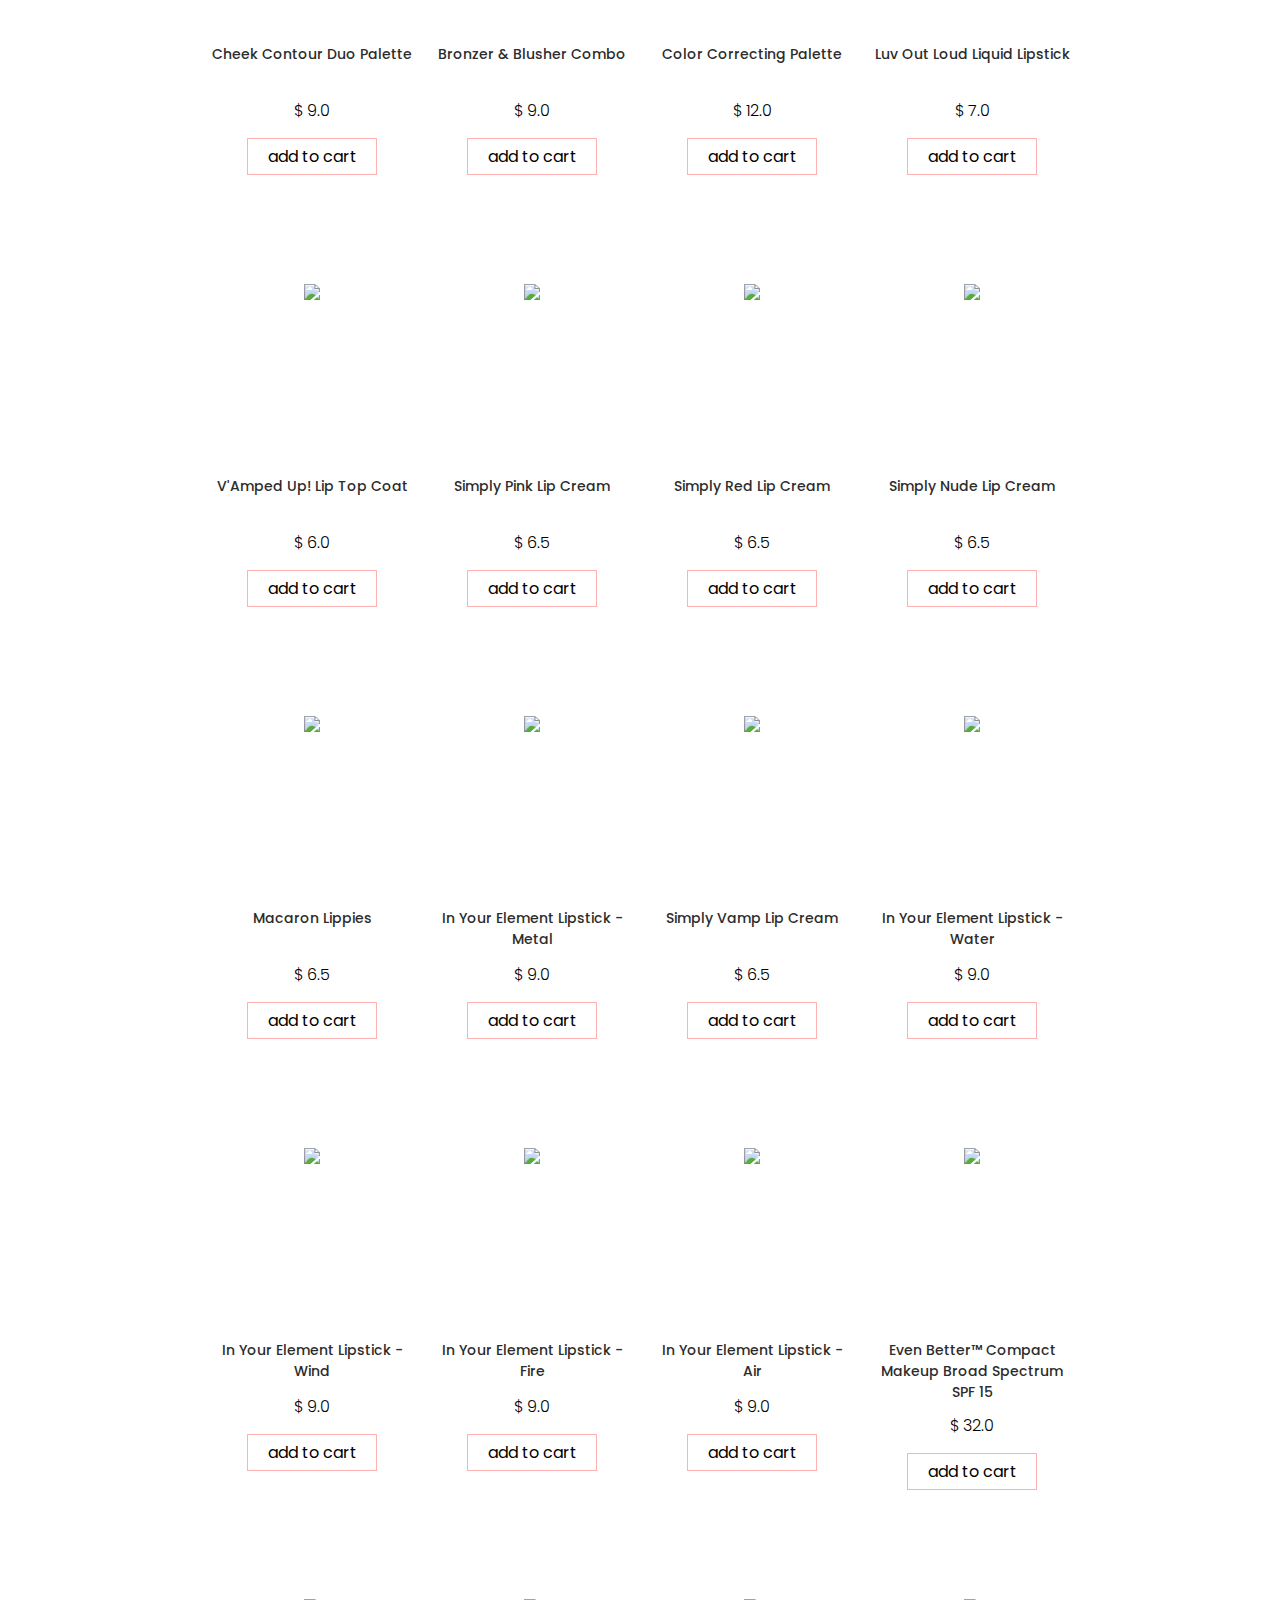
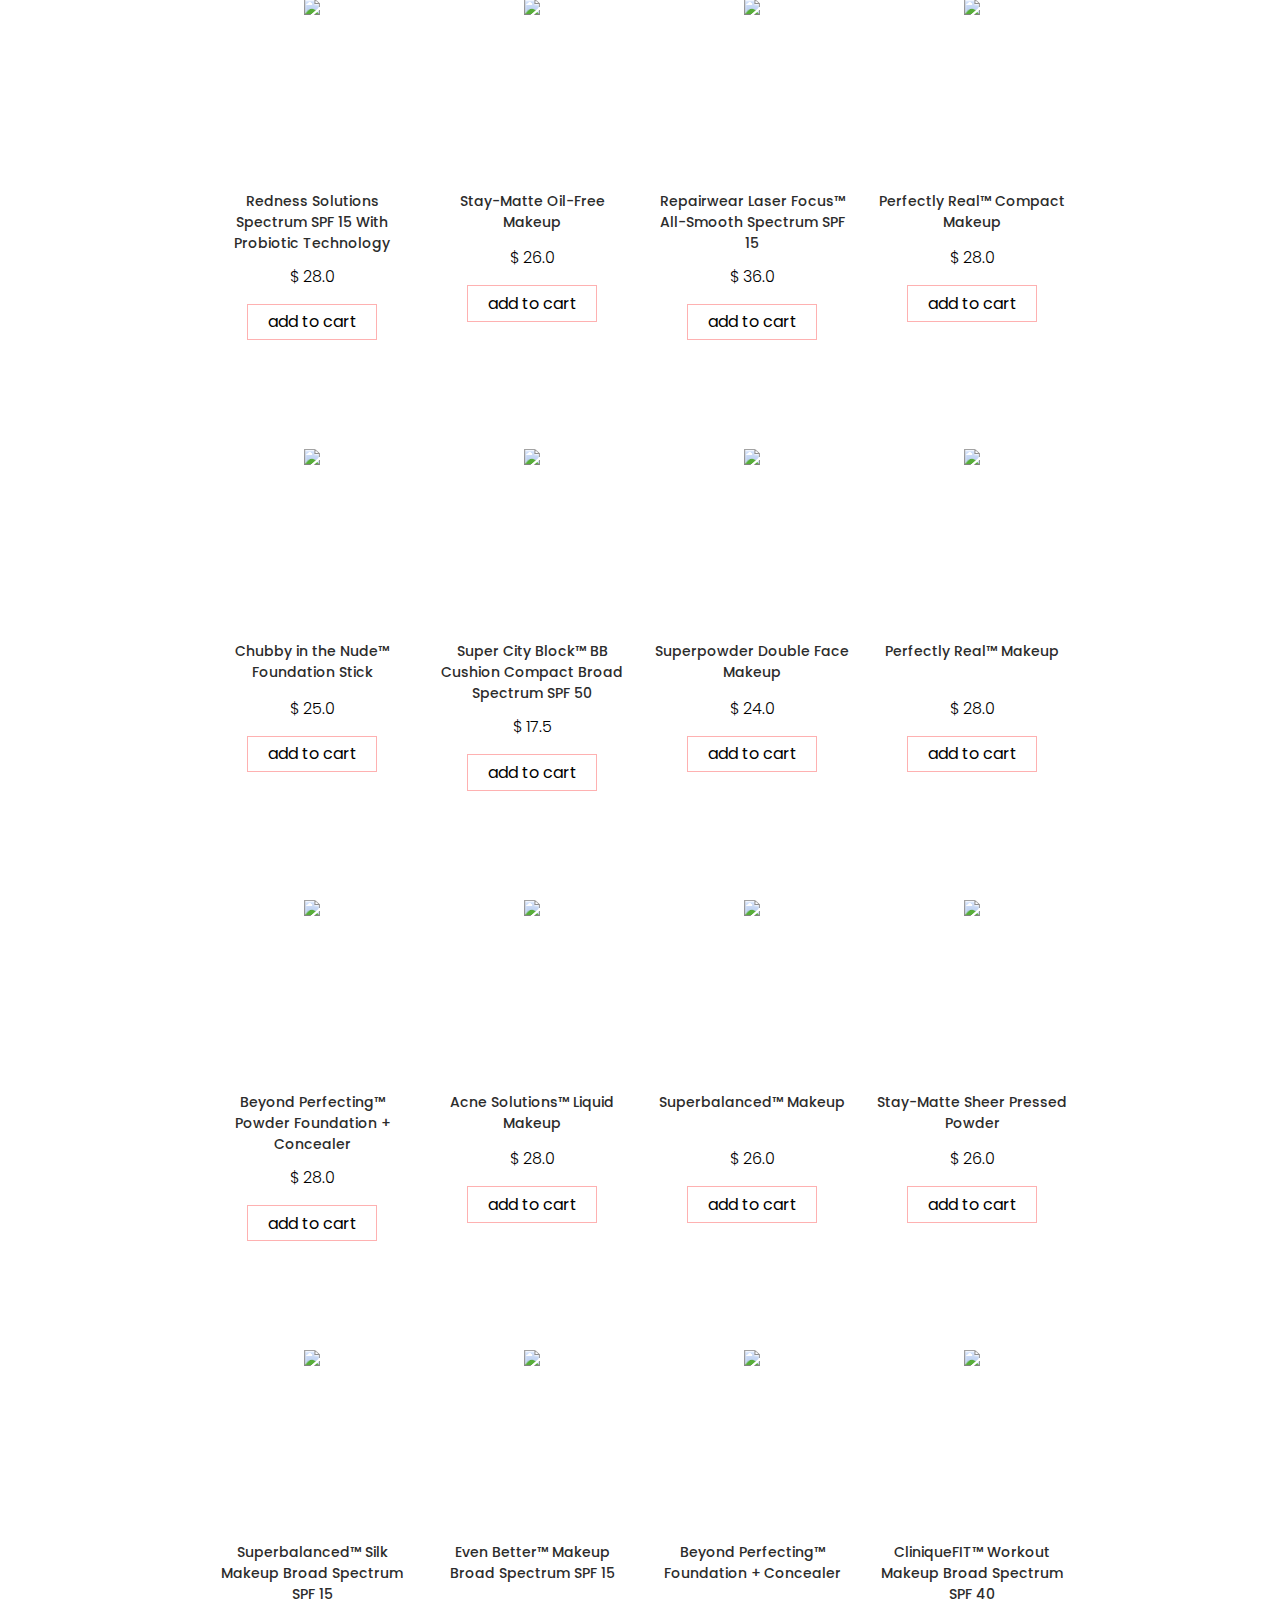
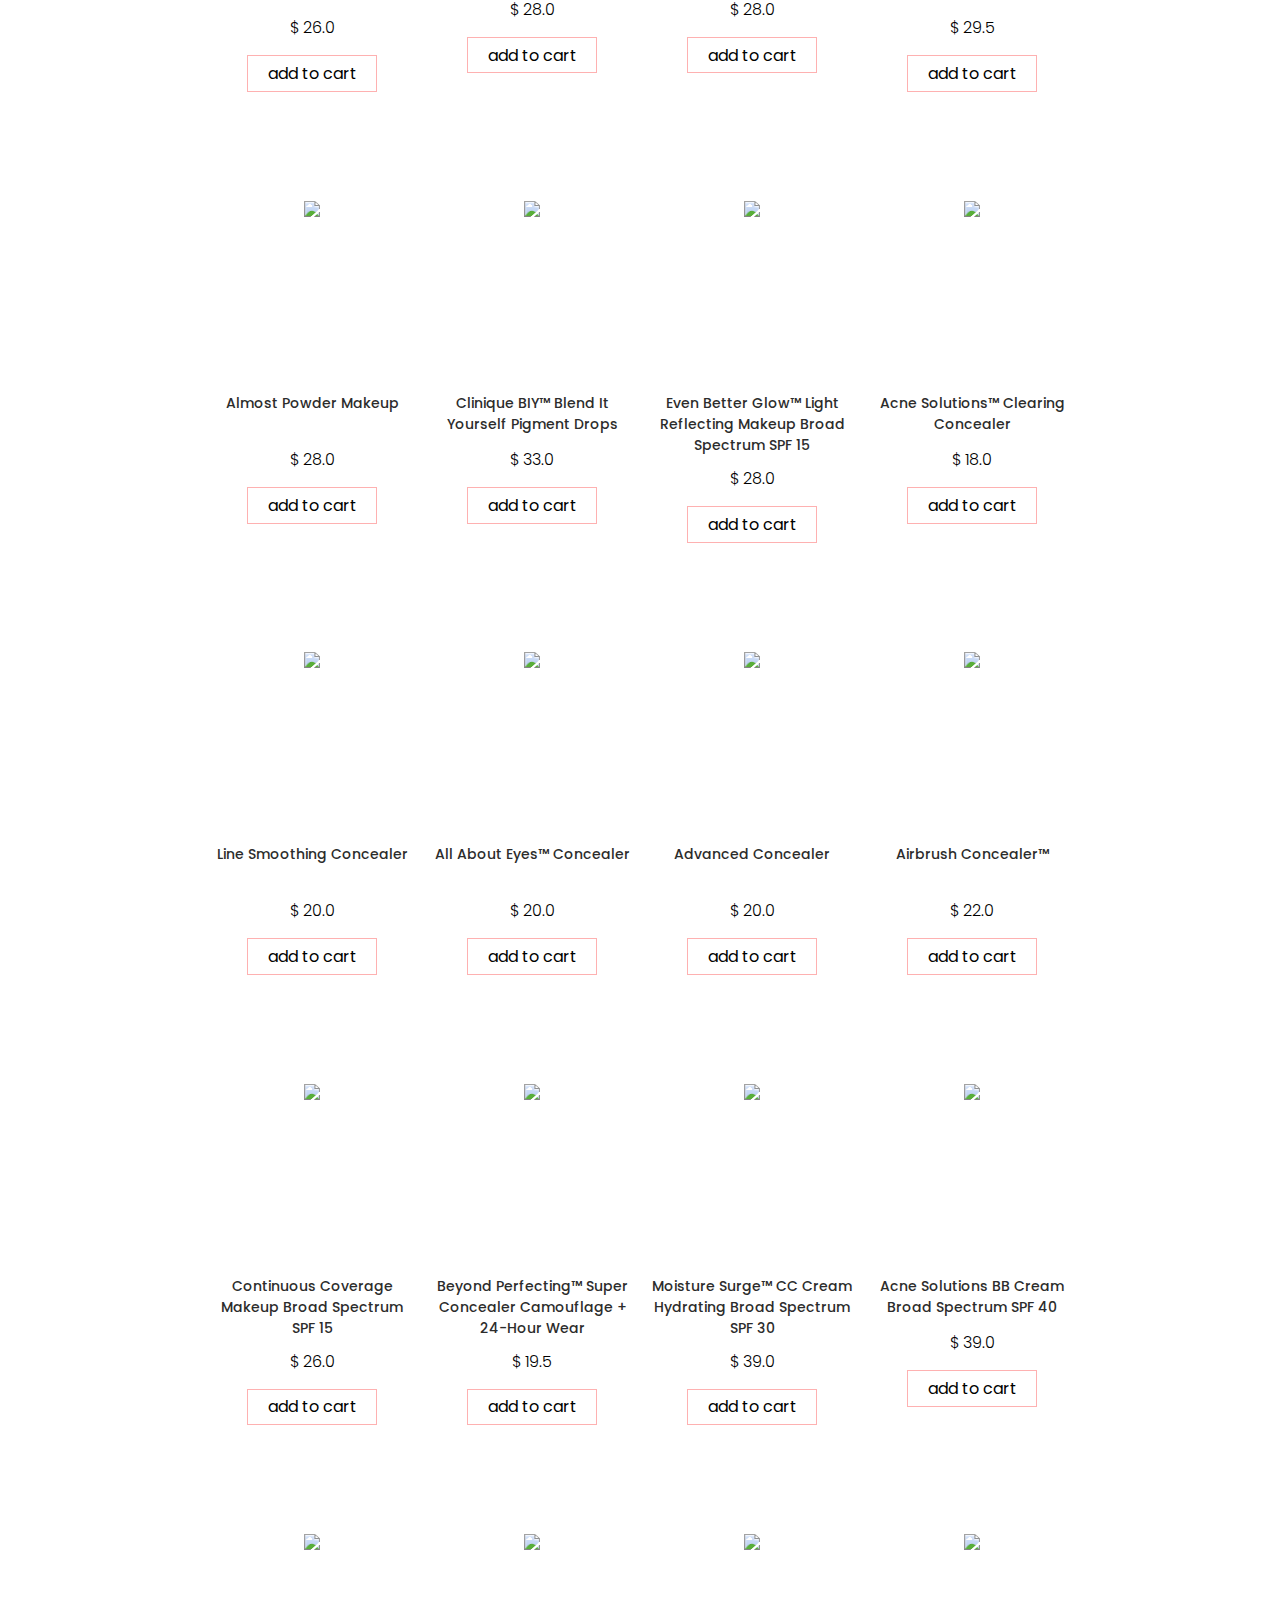
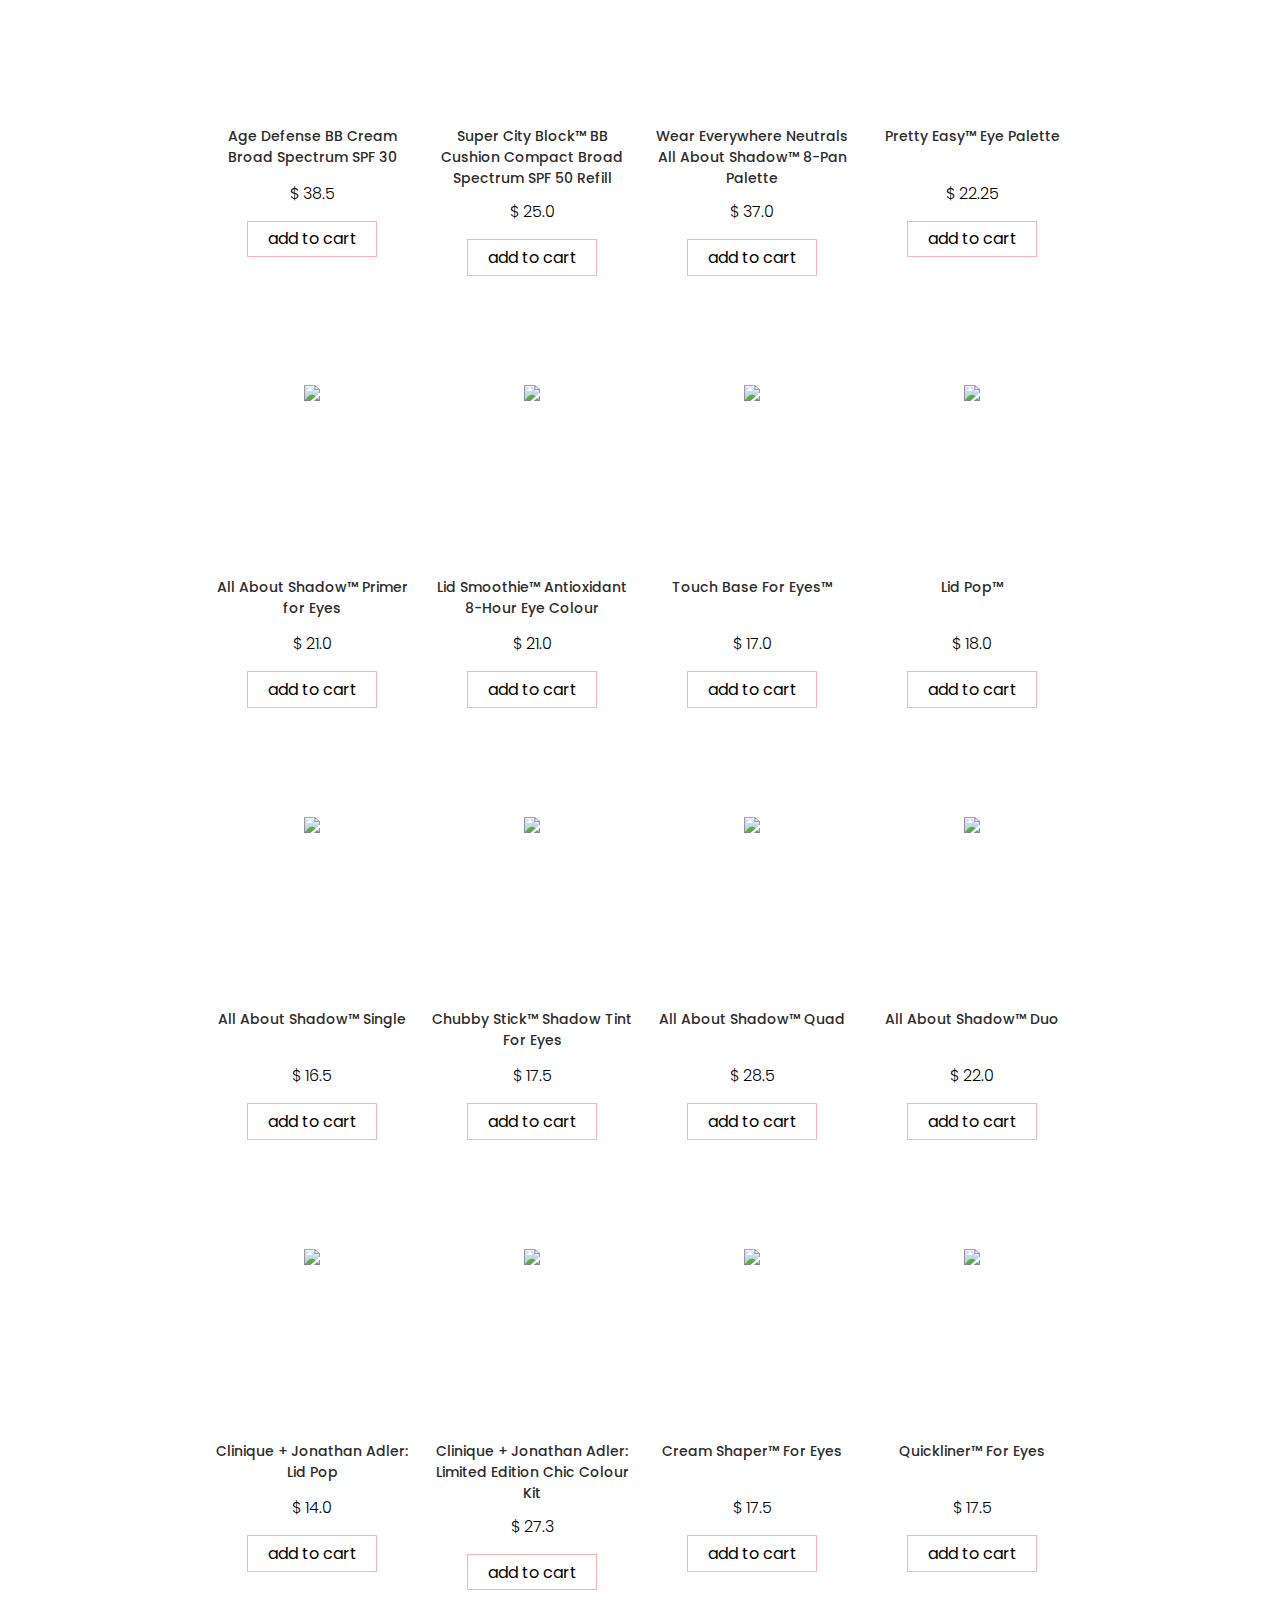
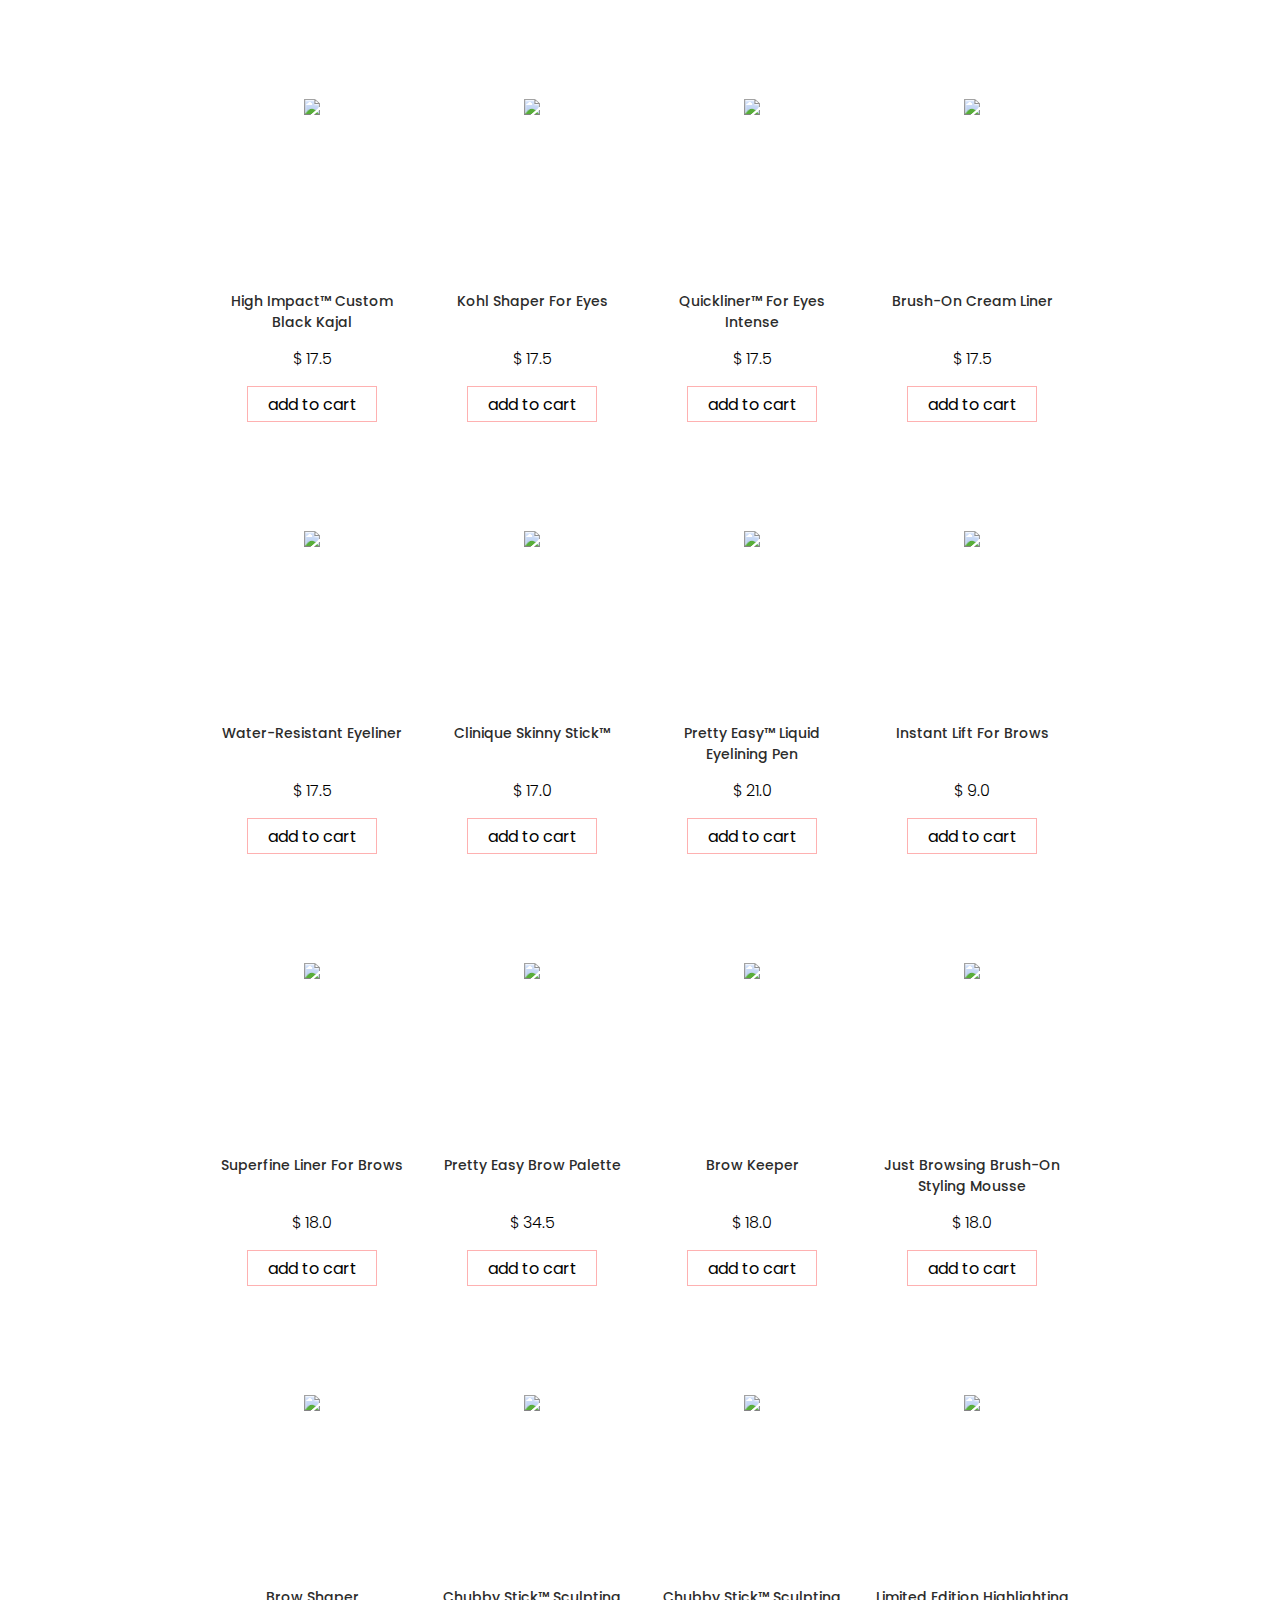
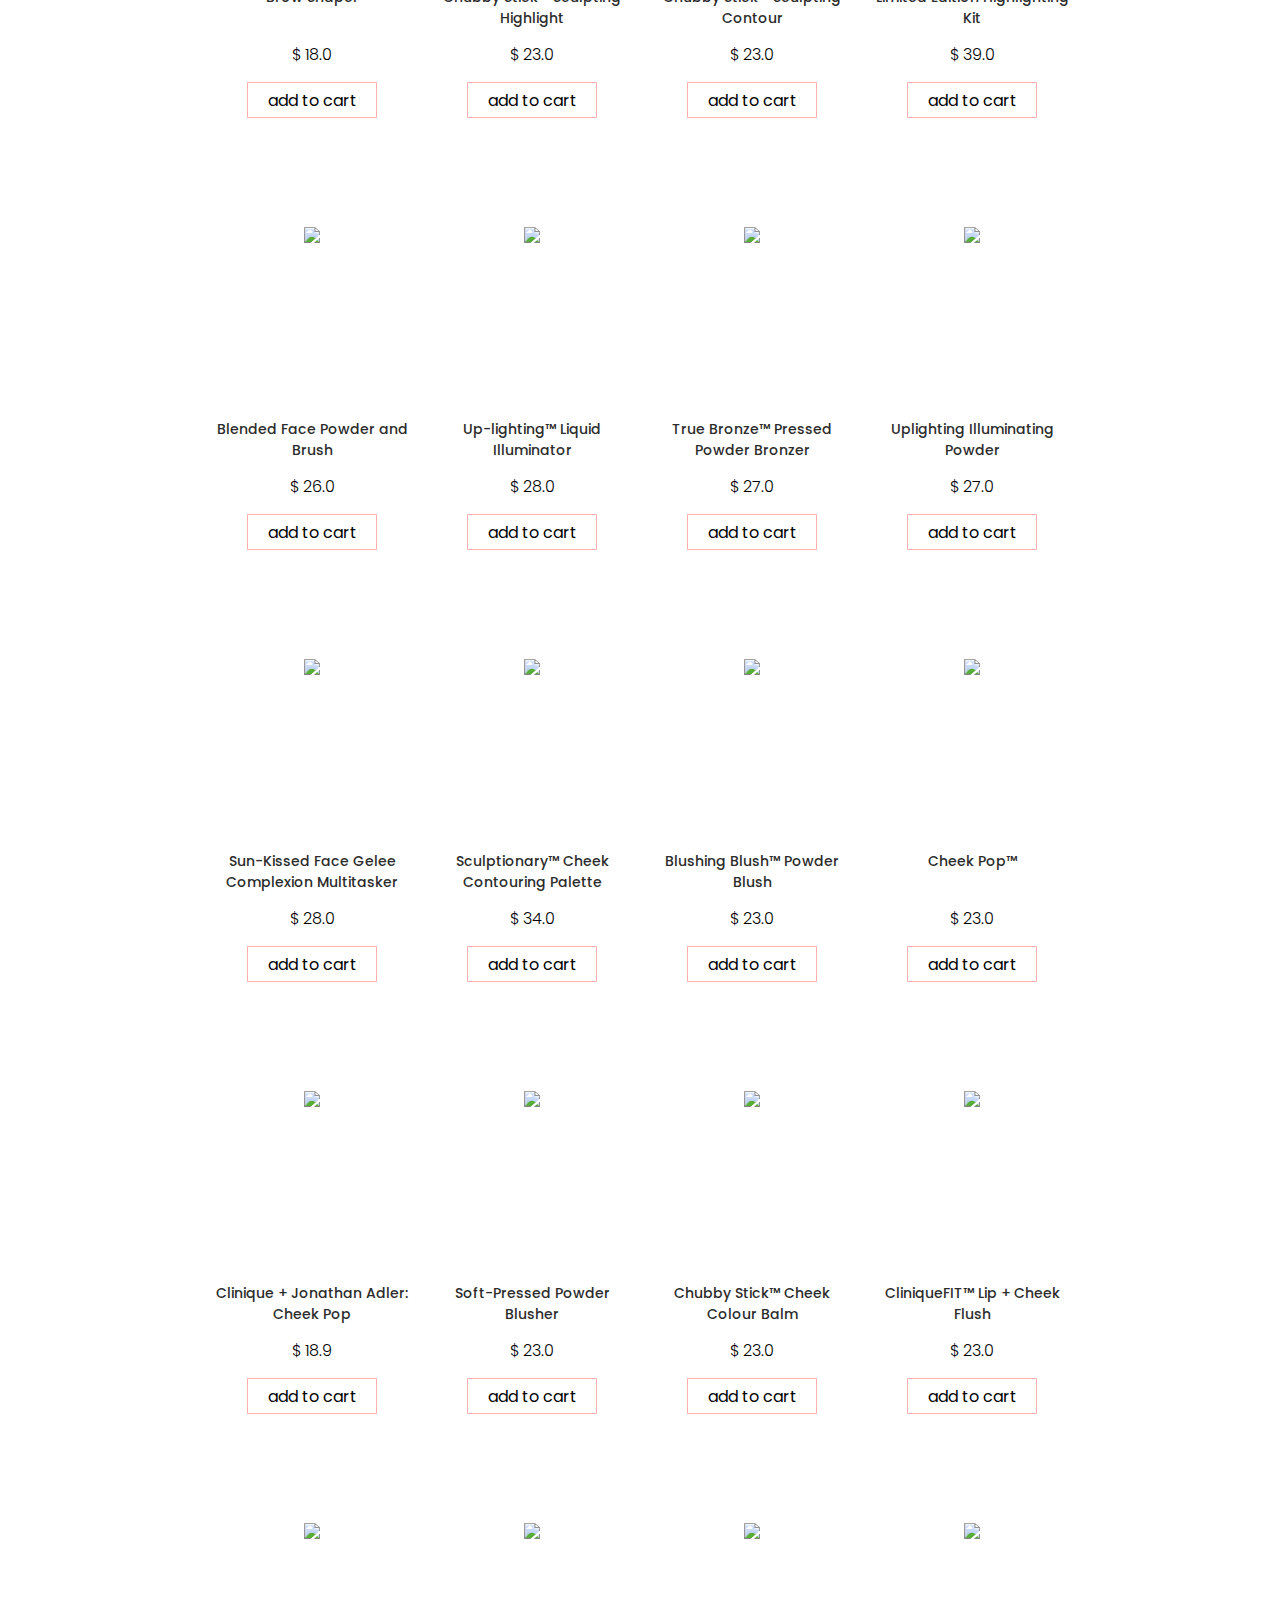
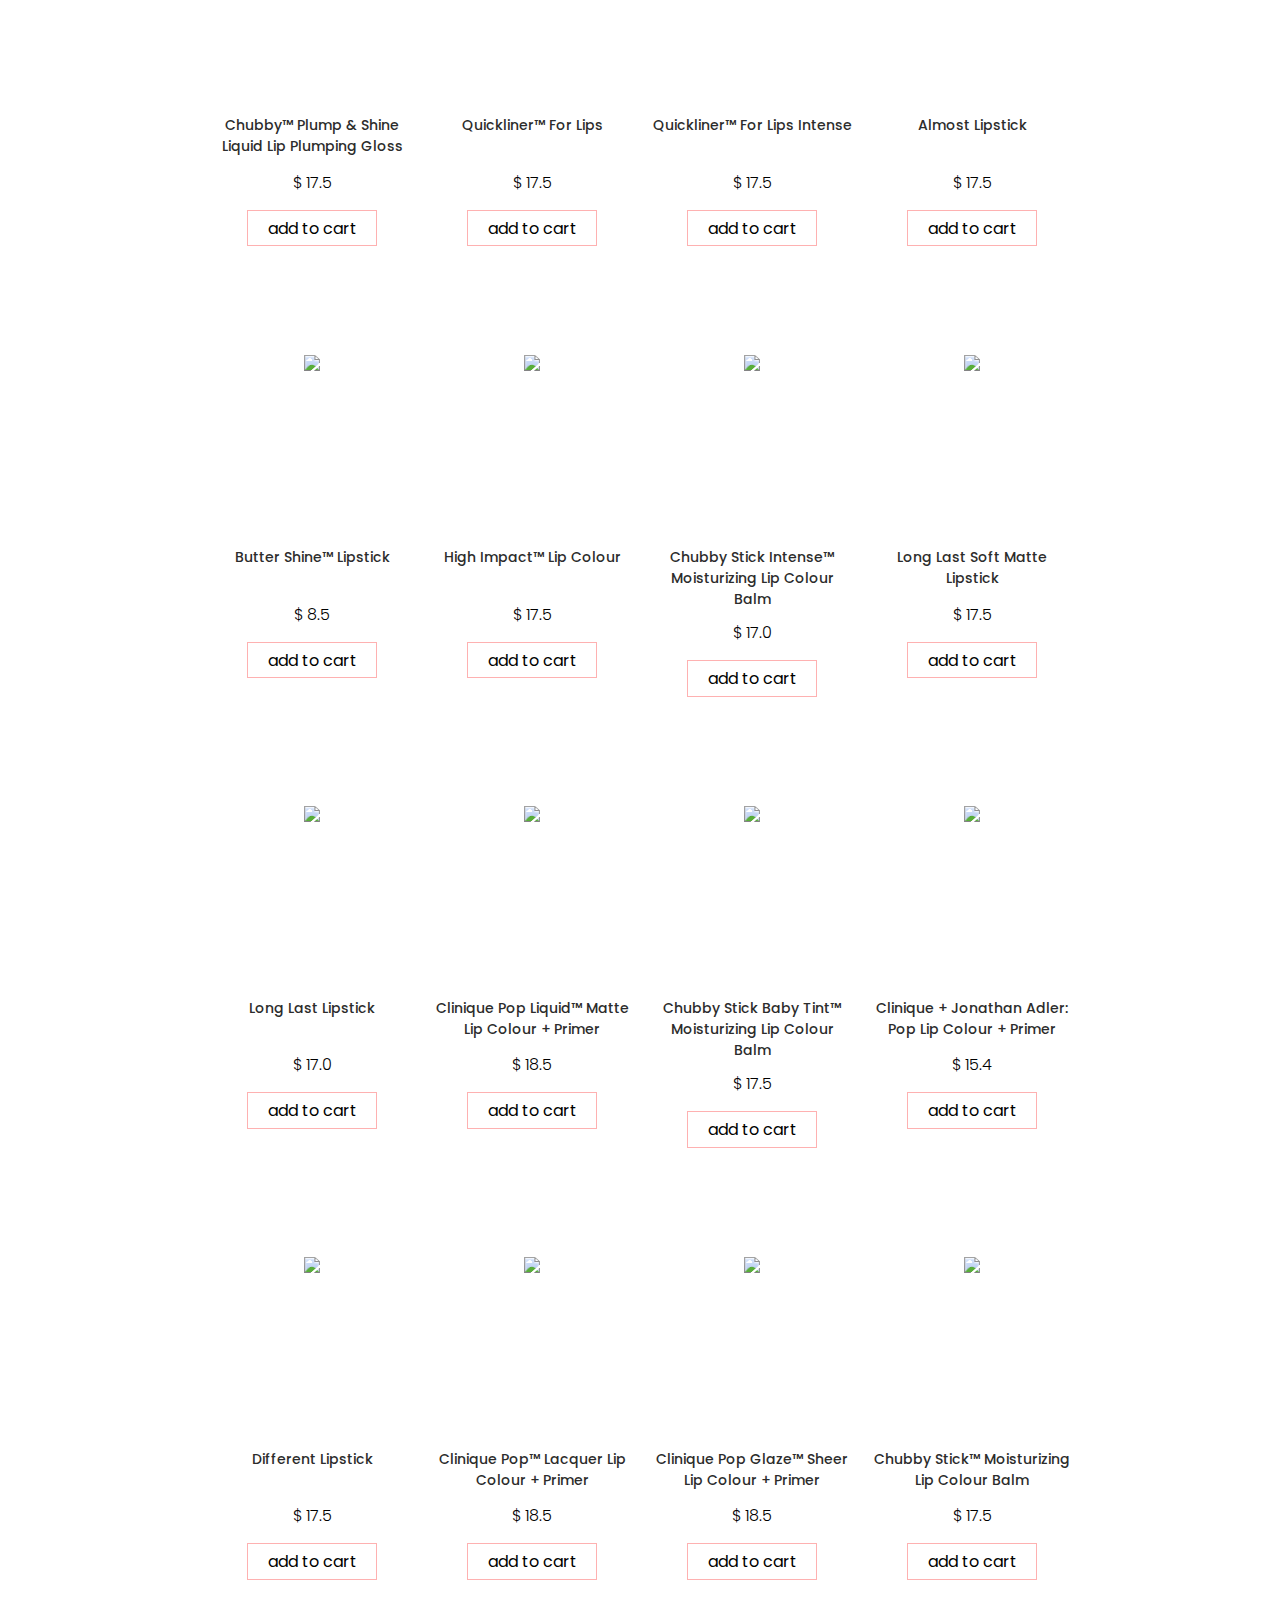
==== commit 194ddc89: "update home page, style of products list" ====
--- a/index.html
+++ b/index.html
@@ -1,84 +1,67 @@
 <!DOCTYPE html>
 <html lang="en">
 <head>
-    <meta charset="UTF-8">
-    <meta name="viewport" content="width=device-width, initial-scale=1.0">
-    <meta http-equiv="X-UA-Compatible" content="ie=edge">
-    <link  rel="icon"   href="img/favicon.png" type="image/png" />
-    <title>MEIHUA | Cosmetics</title>
-    <link rel="stylesheet" href="css/style-home.css">
-    <link rel="stylesheet" href="css/navbar.css">
-    <link rel="stylesheet" href="css/footer.css">
-
+  <meta charset="UTF-8">
+  <meta name="viewport" content="width=device-width, initial-scale=1.0">
+  <meta http-equiv="X-UA-Compatible" content="ie=edge">
+  <link  rel="icon"   href="img/favicon.png" type="image/png" />
+  <title>MEIHUA | Cosmetics</title>
+  <link rel="stylesheet" href="css/style.css">
+  <link rel="stylesheet" href="css/style-home.css">
+  <link rel="stylesheet" href="css/navbar.css">
+  <link rel="stylesheet" href="css/footer.css">
+  <script type="text/javascript" src="scripts/main.js"></script>
 </head>
 <body>
-
+  <div class="wrapper">
     <header>
-
-        <nav>
-            <input type="checkbox" id="toggle" class="hidden">
-                  <label for="toggle" class="nav-btn">
-                        <i></i>
-                        <i></i>
-                        <i></i>
-                  </label>
-            
-            <div class="nav-links">
-            <ul>
-                <li><a href="index.html">Home</a></li>
-                <li><a href="products.html">Products</a></li>
-                <li><a href="faq.html">faq</a></li>
-            </ul>
+      <nav>
+        <input type="checkbox" id="toggle" class="hidden">
+        <label for="toggle" class="nav-btn">
+          <i></i>
+          <i></i>
+          <i></i>
+        </label>
+        <div class="nav-links">
+          <ul>
+            <li><a href="index.html">Home</a></li>
+            <li><a href="products.html">Products</a></li>
+            <li><a href="faq.html">faq</a></li>
+          </ul>
         </div>
-        </nav>
-
-        <div class="logo">
-            <a href="index.html">MEIHUA</a>
+      </nav>
+      <div class="logo">
+        <a href="index.html">MEIHUA</a>
       </div>
-    <div class="search-bar">
+      <div class="search-bar">
         <p>Search.</p><input type="search" placeholder="Search.">
+      </div>
+      <div class="nav-icons">
+        <a href="register-login.html"><img src="[data-uri]" /></a>
+        <div class="iconShopping">
+          <p>0</p>
+          <img src="[data-uri]" />
+        </div>
+      </div>    
+    </header>
+    <div class="container">
+      <section class="features">
+        <article class="box1">
+          <img src="https://images.unsplash.com/photo-1583209814683-c023dd293cc6?ixid=MXwxMjA3fDB8MHxwaG90by1wYWdlfHx8fGVufDB8fHw%3D&ixlib=rb-1.2.1&auto=format&fit=crop&w=1950&q=80" alt="">
+        </article>
+        <article class="box2">
+          <img src="https://images.unsplash.com/photo-1522335789203-aabd1fc54bc9?ixlib=rb-1.2.1&ixid=MXwxMjA3fDB8MHxwaG90by1wYWdlfHx8fGVufDB8fHw%3D&auto=format&fit=crop&w=1965&q=80" alt="">
+        </article>
+        <article class="box3">
+          <img src="https://images.unsplash.com/photo-1590156546946-ce55a12a6a5d?ixid=MXwxMjA3fDB8MHxwaG90by1wYWdlfHx8fGVufDB8fHw%3D&ixlib=rb-1.2.1&auto=format&fit=crop&w=975&q=80" alt="">
+        </article>
+      </section>
+      <section class="products-block">
+        <div class="section-3">
+          <div id="productos"></div> 
+        </div>   
+      </section>
     </div>
-            <div class="nav-icons">
-                <a href="register-login.html"><img src="[data-uri]" /></a>
-                <div class="iconShopping">
-                    <p>0</p>
-                    <img src="[data-uri]" />
-                </div>
-                </div>
-        
-    </header>
-
-
-    <div class="container">
-        <div class="block block-1">
-            <h1>daily.</h1>
-        </div>
-        <div class="block block-2">
-            <h1>soft.</h1>
-        </div>
-        <div class="block block-3">
-            <h1>natural.</h1>
-        </div>
-        <div class="block block-4">
-            <h1>dark.</h1>
-        </div>
-        <div class="block block-5">
-            <h1>glow.</h1>
-        </div>
-    </div>
-    <script src="scripts/index.js"></script>
-    <script>
-        var blocks = document.getElementsByClassName("block");
-        var container = document.getElementsByClassName("container");
-        var hs = new HorizontalScroll.default({
-            blocks: blocks,
-            container: container,
-            isAnimated: true,
-            springEffect: 0.8,
-        });
-    </script>
-
+  </div>
 </body>
-
-
 </html>--- a/css/style.css
+++ b/css/style.css
@@ -0,0 +1,536 @@
+@import url('https://fonts.googleapis.com/css2?family=Poppins:ital,wght@0,100;0,200;0,300;0,400;0,500;0,600;0,700;0,800;0,900;1,100;1,200;1,300;1,400;1,500;1,600;1,700;1,800;1,900&display=swap');
+*{
+    box-sizing: border-box;
+  }
+
+
+  html, body {
+    margin: 0;
+    padding: 0;
+    width: 100%;
+    height: 100vh;
+    scroll-behavior: smooth;
+}
+
+body{
+  font-family: 'Poppins', sans-serif;
+  font-weight: 16px;
+}
+
+button{
+    outline: none;
+}
+
+
+/* PRODUCT SECTION */
+
+.section-3{
+    display: flex;
+    flex-direction: row;
+    justify-content: space-around;
+    margin: 100px 0 80px 0;
+    padding: 0px 5%;
+    width: 100%;
+}
+
+.section-iz{
+    width: 260px;
+    margin-left: 3%;
+}
+
+.section-iz h3{
+    font-weight: 600;
+    font-size: 3rem;
+}
+
+
+.section-iz h4{
+    margin: 20px 0px 0px 0px;
+    font-size: 1.2rem;
+    font-weight: 500;
+}
+
+.section-iz hr{
+    margin: 30px 0px;
+    border: 1px solid #D0D0D0;
+}
+
+#productos{
+    display: flex;
+    flex-wrap: wrap;
+    justify-content: space-evenly;
+    text-align: center;
+    width: 900px;
+}
+
+
+#productos .productosolo{
+    display: flex;
+    flex-direction: column;
+    justify-content: space-between;
+    align-items: center;
+    width: 200px;
+    min-height: 330px;
+    height: auto;
+    margin: 1%;
+    margin-bottom: 100px;
+}
+
+#productos .productosolo a{
+    text-decoration: none;
+    color: #2c2c2c;
+}
+
+#productos .productosolo a:hover{
+    color: #f27471;
+}
+
+.img-prod{
+    width: 9rem;
+    height: 9rem;
+    margin: 0 auto 20px auto;
+}
+
+#productos img{
+    width: 100%;
+    object-fit: scale-down;
+}
+
+#productos h2{
+    font-weight: 500;
+    font-size: 14px;
+    word-wrap: break-word;
+    margin-top: 50px;
+    margin-bottom: 10px;
+}
+
+#productos p{
+    font-size: 16px;
+    font-weight: 300;
+}
+
+
+.filter-buttons{
+    display: flex;
+    justify-content: space-evenly;
+    flex-wrap: wrap;
+    margin: 5px 0px;
+}
+
+.filter-buttons .filters,
+.filter-btn{
+    margin: 5px 3px;
+    width: auto;
+    padding: 0.5rem;
+    border: 1px solid #feb1b1;
+    background-color: transparent;
+    text-transform: lowercase;
+    font-weight: 400;
+    font-size: 0.95rem;
+    cursor: pointer;
+    font-family: 'Poppins', sans-serif;
+}
+
+
+
+.filter-buttons .filters:hover,
+.filter-btn:hover{
+    background-color: #2c2c2c;
+    color: #fff;
+    border-color: #2c2c2c;
+    transition: 0.3s ease-in-out;
+}
+
+#productos .add-item-btn{
+    font-family: 'Poppins', sans-serif;
+    text-transform: lowercase;
+    font-weight: 400;
+    font-size: 1rem;
+    margin: 5px;
+    margin-top: 15px;
+    width: 130px;
+    padding: 0.3rem;
+    border: 1px solid #feb1b1;
+    background-color: transparent;
+    outline: none;
+    transition: 0.3s ease-in-out;
+    cursor: pointer;
+}
+
+#productos .add-item-btn:hover,
+#productos .add-item-btn:active{
+    background-color: #DBEFF2;
+    border: 1px solid #DBEFF2;
+}
+
+
+/* CART BOX OF PRODUCtS */
+.cartBox{
+    position: fixed;
+    top: 0;
+    left: 0;
+    height: 100%;
+    width: 100%;
+    display: flex;
+    align-items: center;
+    justify-content: center;
+    z-index: 99999;
+    transition: 0.3s ease;
+    transform: scale(0);
+}
+
+.cartBox.active{
+    transform: scale(1);
+}
+
+.cartBox .cart{
+    position: relative;
+    height: 70%;
+    width: 80%;
+    border: 3px dashed #DBEFF2;
+    background-color: #fff;
+    padding: 15px;
+    display: flex;
+    flex-direction: column;
+    align-items: center;
+    -moz-box-shadow: 0px 0px 21px 9px rgba(133, 133, 133, 0.1);
+    box-shadow: 0px 0px 21px 9px rgba(133, 133, 133, 0.1);    
+}
+
+.cartBox .cart .close-btn{
+    position: absolute;
+    right: 0;
+    padding-right: 15px;
+    width: 40px;
+    height: 40px;
+    cursor: pointer;
+}
+
+.close-btn img{
+    width: 100%;
+}
+
+.cartBox .cart p{
+    position: relative;
+    text-align: center;
+    font-size: 2rem;
+    margin: 20px 0;
+    font-weight: 500;
+
+}
+
+
+
+
+/* FAQ PAGE*/
+
+    .banner1{
+        height: 210px;
+        width: 100%;
+        background: url(https://images.unsplash.com/photo-1498843053639-170ff2122f35?ixlib=rb-1.2.1&auto=format&fit=crop&w=934&q=80) no-repeat 50% 35%;
+        background-size: cover;
+    }
+    
+    .faq-section{
+        margin: 50px 70px 80px 70px; 
+    }
+    
+    .faq-h2{
+        font-weight: 600;
+        margin: 60px 100px 10px 100px;
+        font-size: 3rem;
+    }
+    
+    .faq-blue{
+        width: 100%;
+        height: auto;
+        background-color: #DBEFF2;
+        margin: 35px 0px 35px 0px;
+        padding: 40px;
+    }
+    
+    .faq-grey{
+        width: 100%;
+        height: auto;
+        background-color: #E9E9E9;
+        margin: 35px 0px 35px 0px;
+        padding: 40px;
+    }
+    
+    .faq-question{
+        font-size: 1.3rem;
+        line-height: 1.8rem;
+        margin-bottom: 25px;
+        text-transform: uppercase;
+        font-weight: 600;
+
+    }
+    
+    .faq-text{
+        font-size: 1.1rem;
+        line-height: 1.7rem;
+        font-weight: 400;
+
+    }
+
+
+
+
+
+
+
+/* SIGNUP PAGE & LOGIN PAGE */
+
+
+.login-register-box{
+    display: flex;
+    flex-direction: row;
+    flex-wrap: wrap;
+    justify-content: space-evenly;
+    margin: 70px 2% 0px 2%;
+    padding: 2%;
+}
+
+.login{
+    -webkit-animation: slide-top 0.5s cubic-bezier(0.250, 0.460, 0.450, 0.940) 0.4s both;
+    animation: slide-top 0.5s cubic-bezier(0.250, 0.460, 0.450, 0.940) 0.4s both;
+    animation-delay: 0.7s;
+    transition: ease-in;
+}
+
+.signup{
+    -webkit-animation: slide-top 0.5s cubic-bezier(0.250, 0.460, 0.450, 0.940) 0.4s both;
+    animation: slide-top 0.5s cubic-bezier(0.250, 0.460, 0.450, 0.940) 0.4s both;
+    animation-delay: 1s;
+    transition: ease-in;
+}
+
+ @-webkit-keyframes slide-top {
+    0% {
+      -webkit-transform: translateY(0);
+              transform: translateY(0);
+    }
+    100% {
+      -webkit-transform: translateY(-40px);
+              transform: translateY(-40px);
+    }
+  }
+  @keyframes slide-top {
+    0% {
+      -webkit-transform: translateY(0);
+              transform: translateY(0);
+    }
+    100% {
+      -webkit-transform: translateY(-40px);
+              transform: translateY(-40px);
+    }
+  }
+
+
+.login-register-box h2{
+    font-weight: 700;
+    font-size: 1.2rem;
+    margin-bottom: 10px;
+    text-transform: uppercase;
+}
+
+
+.register-info{
+    font-weight: 300;
+    font-size: 0.9375rem;
+}
+
+
+
+.redirect-register{
+    width: 100%;
+    text-align: center;
+    margin: 20px 0;
+    color: #2c2c2c;
+    padding: 10px;
+    background-color: #DBEFF2;
+}
+
+
+
+.register-info a{
+    text-decoration: none;
+    text-transform: uppercase;
+    font-weight: 400;
+}
+
+
+
+.signup, .login{
+      width: 350px;
+      padding: 20px;
+      margin-bottom: 60px;
+    
+  }
+
+  .email-text,
+  .password-text{
+        color: #f27471;
+        font-weight: 500;
+        position: relative;
+        font-size: 0.8rem;
+        top: -50px;
+        left: 0;
+  }
+  
+
+  .form-wrapper{
+      display: flex;
+      justify-content: center;
+      flex-direction: column;
+      align-items: center;
+  }
+  
+
+  .form-wrapper > form{
+      display: flex;
+      flex-direction: column;
+      width: 100%;
+      max-width: 500px;
+  }
+
+  
+  .signup-form>input,
+  .login-form>input{
+      margin: 8px 0px;
+      border: none;
+      border: 1px solid #D0D0D0;
+      padding: 10px 30px;
+      font-family: 'Poppins', sans-serif;
+      font-weight: 300;
+      font-size: 0.9375rem;
+      outline: none;
+  }
+
+
+
+  .form-wrapper button{
+    width: 100%;
+    text-align: center;
+    margin: 20px 0;
+    color: #2c2c2c;
+    border: none;
+    padding: 10px;
+    background-color: #DBEFF2;
+    font-weight: 300;
+    font-size: 0.9375rem;
+    font-family: 'Poppins', sans-serif;
+    text-transform: uppercase;
+    font-weight: 400;
+  }
+
+
+  .message-container{
+      text-align: center;
+      width: 100%;
+      max-width: 500px;
+  }
+  
+  
+  .message-container p{
+      background-color: var(--red-color);
+      padding: 10px;
+      margin: 20px 0;
+      font-size: 0.9rem;
+      color: #2c2c2c;
+      border-radius: 5px;
+      border: 1px solid #feb1b1;
+  }
+  
+
+  .message-container p.correct-message {
+      background-color: rgb(47, 164, 93);
+      border: 1px solid #dbf1c1;
+  }
+
+
+  
+
+  /* CART PAGE */
+th,
+td,
+.btn button,
+.product-item{
+  padding: 10px 2rem;
+}
+
+
+
+.tabla{
+    overflow: scroll;
+    display: flex;
+    justify-content: center;
+    padding: 0 20px;
+    margin: 0 auto;
+    font-family: 'Poppins', sans-serif;
+}
+
+
+
+table#card-item {
+    width: 100%;
+    border-collapse: collapse;
+    margin: 60px auto;
+  }
+
+
+
+  #cart-item td, table input{
+    border: none;
+  }
+
+
+
+  td, table input{
+      border: 1px solid #f0f0f0;
+  }
+
+ 
+  
+  table input[type='number'] {
+    max-width: 2.4rem;
+    font-family: 'Poppins', sans-serif;
+    font-size: 1rem;
+  }
+  
+
+
+  .btn {
+    display: inline-block;
+    border: 0;
+    cursor: pointer;
+  }
+
+
+
+  .btn-success,
+  .btn-remove {
+    color: #2c2c2c;
+  }
+
+
+  
+  .btn-remove {
+    background-color: #DBEFF2;
+    padding: 8px;
+    font-size: 0.8rem;
+  }
+
+
+
+  .img-box-table{
+      width: 40px;
+      height: 40px;
+  }
+
+
+
+  .img-box-table img{
+      width: 100%;
+      object-fit: scale-down;
+  }--- a/css/style-home.css
+++ b/css/style-home.css
@@ -1,156 +1,87 @@
 *{
-    box-sizing: border-box;
-  }
-
-
-  html, body {
-    margin: 0;
-    padding: 0;
-    width: 100%;
-    height: 100vh;
-    scroll-behavior: smooth;
-    overflow: hidden;
-
+  margin: 0;
+  padding: 0;
+  box-sizing: border-box;
 }
 
-body{
+html, body {
+  width: 100%;
+  scroll-behavior: smooth;
   font-family: 'Poppins', sans-serif;
   font-weight: 16px;
 }
-
+.wrapper{
+  max-width: 1440px;
+  margin: 0 auto;
+}
 
 /*HOME SECTION*/
-
-.block {
-    position: relative;
-    width: 580px;
-    height: 460px;
-    margin: 10px 300px 20px 40px;
+.features{
+  width: 95%;
+  display: grid;
+  gap: 20px;
+  grid-template-columns: repeat(6, 1fr);
+  grid-template-rows: repeat(2, 250px);
+  margin: 20px auto;
 }
 
-h1 {
-    position: absolute;
-    font-family: 'Poppins', sans-serif;
-    font-weight: bolder;
-    font-size: 84px;
+.features article img{
+  width: 100%;
+  height: 100%;
+  object-fit: cover;
 }
 
-
-.block:hover{
-    -webkit-filter: blur(0);
-	filter: blur(0);
+.box1{
+  grid-column-start: span 4;
+  grid-row-start:  span 2;
 }
 
-.block-1 {
-    background: url(https://images.unsplash.com/photo-1595550912256-b24059bb08e8?ixlib=rb-1.2.1&ixid=eyJhcHBfaWQiOjEyMDd9&auto=format&fit=crop&w=934&q=80) no-repeat 50% 50%;
-    background-size: cover;
-    -webkit-filter: blur(3px);
-	filter: blur(3px);
-	-webkit-transition: .3s ease-in-out;
-	transition: .3s ease-in-out;
+.box2{
+  grid-column-start: 5;
+  grid-column-end: span 4;
+  grid-row-start: 1;
 }
 
-.block-2 {
-    background: url(https://images.unsplash.com/photo-1570411004091-f33db096d9da?ixlib=rb-1.2.1&auto=format&fit=crop&w=934&q=80) no-repeat 50% 50%;
-    background-size: cover;
-    -webkit-filter: blur(3px);
-	filter: blur(3px);
-	-webkit-transition: .3s ease-in-out;
-	transition: .3s ease-in-out;
-
+.box3{
+  grid-column-start: 5;
+  grid-column-end: span 4;
+  grid-row-start: 2;
 }
 
-.block-3 {
-    background: url(https://images.unsplash.com/photo-1534143826428-81fc61582afd?ixlib=rb-1.2.1&ixid=eyJhcHBfaWQiOjEyMDd9&auto=format&fit=crop&w=894&q=80) no-repeat 50% 80%;
-    background-size: cover;
-    -webkit-filter: blur(3px);
-	filter: blur(3px);
-	-webkit-transition: .3s ease-in-out;
-	transition: .3s ease-in-out;
-
+@media(max-width: 865px){
+  .box1{
+    grid-column-start: span 6;
+    grid-row-start: 1;
+  }
+  
+  .box2{
+    grid-column-start: span 3;
+    grid-row-start: 2;
+  }
+  
+  .box3{
+    grid-column-start: 4;
+    grid-column-end: span 3;
+    grid-row-start: 2;
+  }
 }
 
-.block-4 {
-    background: url(https://images.unsplash.com/photo-1601667253772-f2ae66512f17?ixlib=rb-1.2.1&ixid=eyJhcHBfaWQiOjEyMDd9&auto=format&fit=crop&w=934&q=80) no-repeat 50% 50%;
-    background-size: cover;
-    -webkit-filter: blur(3px);
-	filter: blur(3px);
-	-webkit-transition: .3s ease-in-out;
-	transition: .3s ease-in-out;
-
+@media(min-width: 400px) and (max-width: 550px){
+  .features{
+    grid-template-rows: 200px 150px;
+  }
 }
 
-.block-5 {
-    background: url(https://images.unsplash.com/photo-1542833807-ad5af0977050?ixlib=rb-1.2.1&ixid=eyJhcHBfaWQiOjEyMDd9&auto=format&fit=crop&w=1534&q=80) no-repeat 50% 50%;
-    background-size: cover;
-    -webkit-filter: blur(3px);
-	filter: blur(3px);
-	-webkit-transition: .3s ease-in-out;
-	transition: .3s ease-in-out;
-
-}
-
-.container {
-    margin-top: 100px;
-    margin-left: 200px;
-}
-
-.block-1 h1,
-.block-3 h1,
-.block-5 h1 {
-    bottom: 0;
-    right: -60px;
-}
-
-.block-2 h1,
-.block-4 h1 {
-    right: -60px;
-}
-
-@media only screen and (min-width: 901px){
-    .block {
-        position: relative;
-        width: 530px;
-        height: 390px;
-    }
-
-    .container {
-        margin-top: 70px;
-    }
-}
-
-@media only screen and (max-width: 900px){
-    .block {
-        position: relative;
-        width: 530px;
-        height: 390px;
-    }
-
-    .container {
-        margin-top: 70px;
-    }
-}
-
-@media only screen and (max-width: 700px){
-    .block {
-        position: relative;
-        width: 510px;
-        height: 390px;
-    }
-
-    .container {
-        margin-top: 80px;
-    }
-}
-
-@media only screen and (min-width: 320px) and (max-width: 500px){
-    .block {
-        position: relative;
-        width: 500px;
-        height: 380px;
-    }
-
-    .container {
-        margin-top: 70px;
-    }
-}
+@media(max-width: 399px){
+  .features{
+    grid-template-rows: repeat(3, 150px);
+  }
+  .box2{
+    grid-column-start: span 6;
+    grid-row-start: 2;
+  }
+  .box3{
+    grid-column-start: span 6;
+    grid-row-start: 3;
+  }
+}